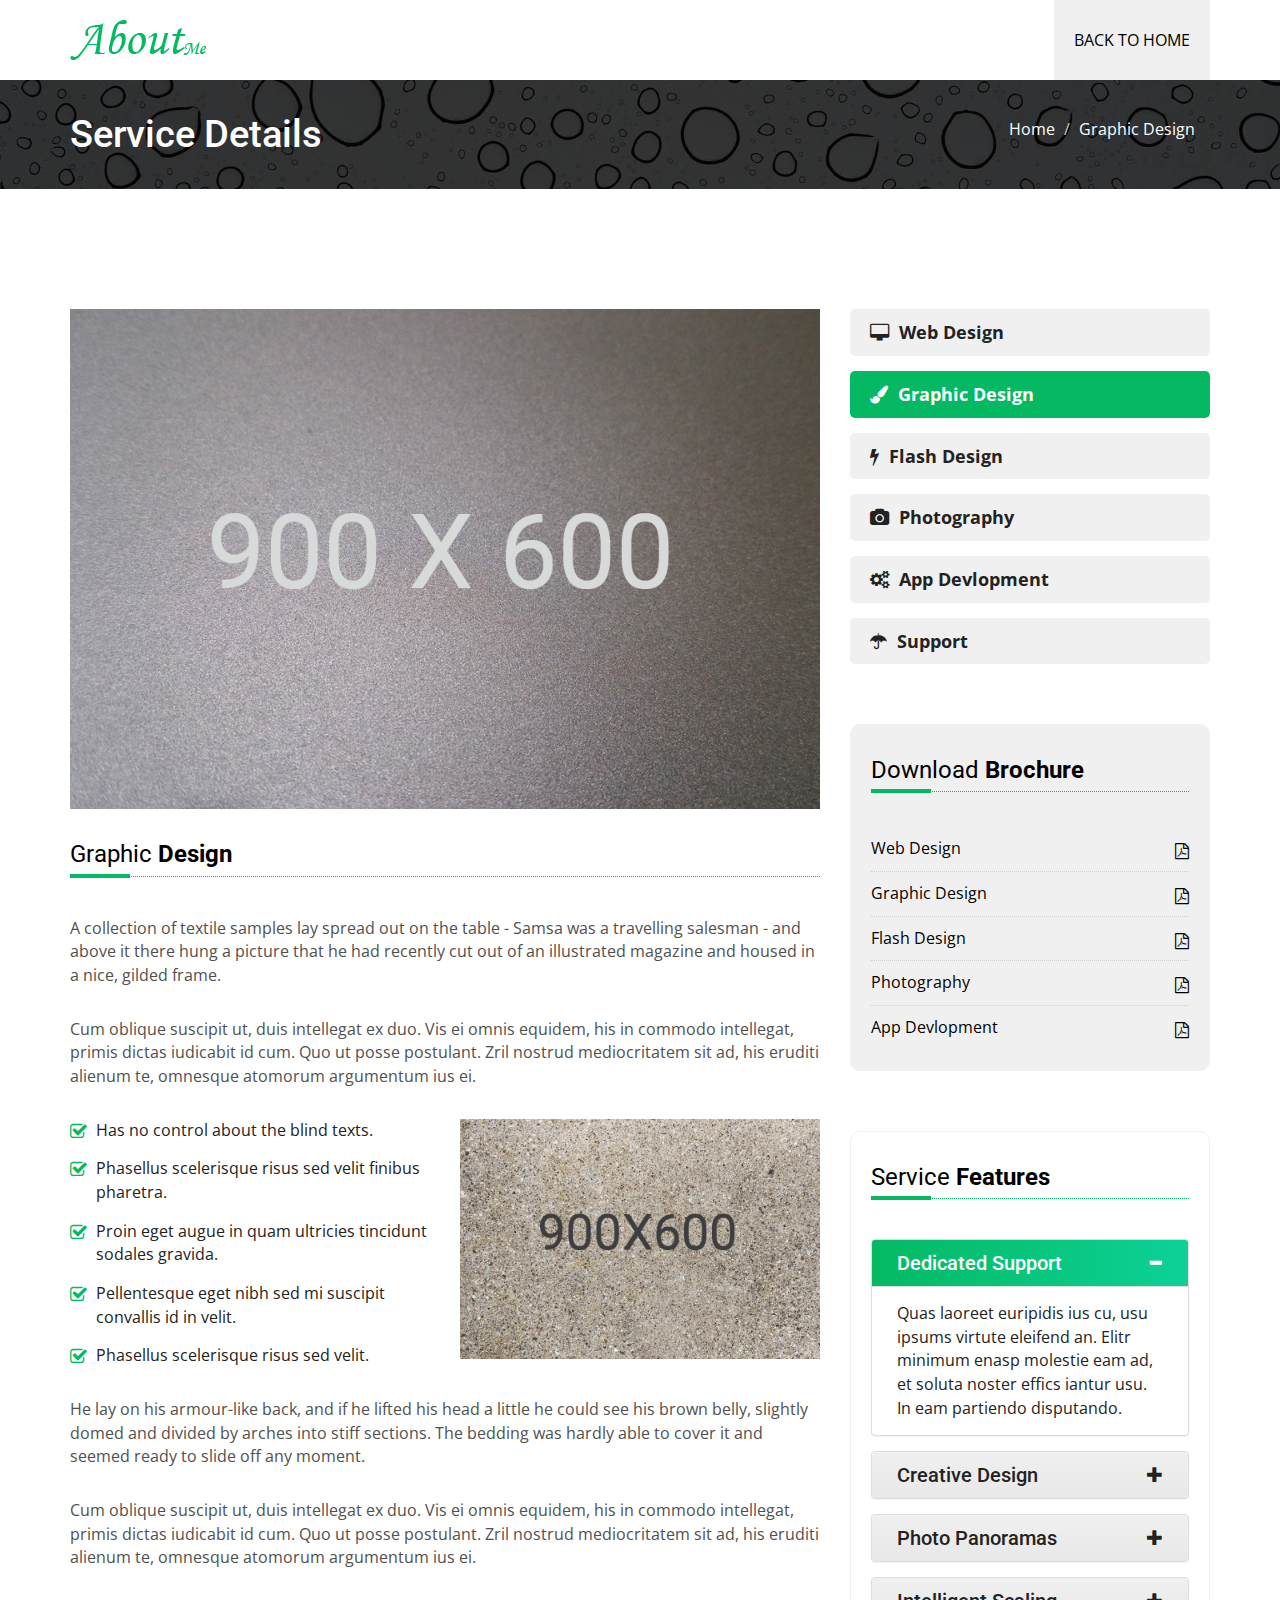
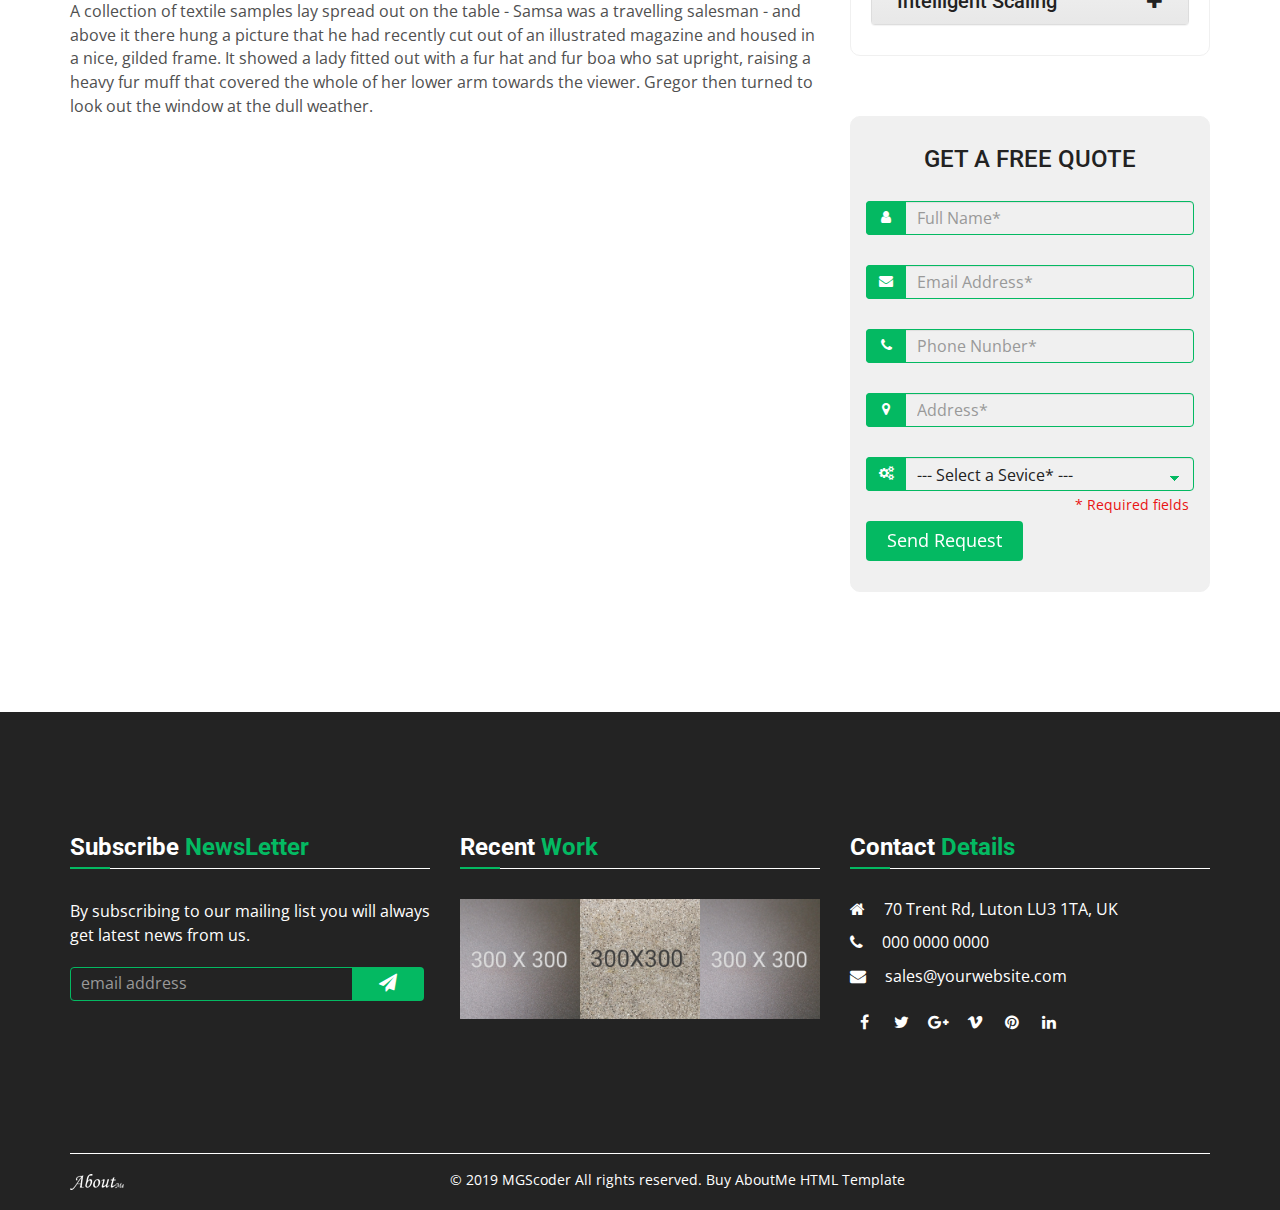
==== cybersecurity.html @ c164e1eb "trail one" ====
<!DOCTYPE html>
<html lang="en">
<head>
	<meta charset="utf-8">
	<meta content="IE=edge" http-equiv="X-UA-Compatible">
	<meta name="viewport" content="width=device-width, minimum-scale=1, maximum-scale=1"/>
	
	<title>AboutMe - Personal Portfolio Resume Template</title>
	<!-- set your website meta description and keywords -->
	<meta name="description" content="Add your business website description here">
	<meta name="keywords" content="Add your business website keywords here">
	<!-- set your website favicon -->
	<link href="favicon.ico" rel="icon">
	
	<!-- Bootstrap Stylesheets -->
	<link rel="stylesheet" href="css/bootstrap.min.css">	
	<!-- Font Awesome Stylesheets -->
	<link rel="stylesheet" href="css/font-awesome.min.css">
	<!-- Owl Carousel Stylesheets -->
	<link rel="stylesheet" href="css/owl.carousel.min.css">
	<link rel="stylesheet" href="css/owl.theme.default.min.css">
	<!-- Lightbox Stylesheets -->
	<link rel="stylesheet" href="css/lightbox.min.css">
	<!-- Parallax Stylesheets -->
	<link rel="stylesheet" href="css/parallax.css" type="text/css">
	<!-- Template Main Stylesheets -->
	<link rel="stylesheet" href="css/style.css" type="text/css">
	<!-- Responsive Stylesheets -->
	<link rel="stylesheet" href="css/responsive.css" type="text/css">
	
</head>

<body>
	<!-- start Header -->
	<header id="header" class="header">
        <div class="header-nav bg-color">
            <div class="container">
                <div class="row">
					<div class="col-sm-12">
						<nav class="main-menu">
							<div class="navbar-header">
								<button type="button" class="navbar-toggle collapsed" data-toggle="collapse" data-target="#navbar" aria-expanded="false" aria-controls="navbar">
									<span class="sr-only">Toggle navigation</span>
									<span class="icon-bar top-bar"></span>
									<span class="icon-bar middle-bar"></span>
									<span class="icon-bar bottom-bar"></span>
								</button>
								<a class="navbar-brand" href="index.html"><img class="logo" src="images/logo-color.png" alt="AboutMe"></a>
							</div><!--End navbar-header -->
							<div id="navbar" class="navbar-collapse collapse">
								<ul class="nav navbar-nav navbar-right">
									<li><a class="menubgactive" href="index.html">Back To Home</a></li>
								</ul>
							</div><!--End navbar -->
						</nav>
					</div><!--End col -->
                </div><!--End row -->
            </div><!--End container -->
        </div><!--End header-nav -->
    </header>
	<!-- end Header -->
	
	<!-- start banner -->
	<section id="single-page-banner" class="page-title page-title-image service-hbg">
		<div class="container">
			<div class="row">
				<div class="col-sm-6">
					<h2>Service Details</h2>
				</div><!-- end col -->
				<div class="col-sm-6">
					<ul class="breadcrumb">
						<li><a href="index.html">Home</a></li>
						<li class="active">Graphic Design</li>
					</ul>
				</div><!-- end col -->
			</div><!-- end row -->
		</div><!-- end container -->
	</section>
	<!-- end slider -->
	
	<!-- start service-single-content -->
	<div id="service-single-content" class="service-single-content SectionMargin">
		<div class="container">
			<div class="row">
				<div class="col-sm-8">
					<div class="post-image">
						<img src="images/service/service-img1.jpg" alt="Graphic Design">
					</div><!-- end post-image -->
					<div class="title-box">
						<h3 class="widget-title">Graphic <strong>Design</strong></h3>
					</div><!-- end title-box -->
					<div class="service-content">
						<p>A collection of textile samples lay spread out on the table - Samsa was a travelling salesman - and above it there hung a picture that he had recently cut out of an illustrated magazine and housed in a nice, gilded frame.</p>
						<p>Cum oblique suscipit ut, duis intellegat ex duo. Vis ei omnis equidem, his in commodo intellegat, primis dictas iudicabit id cum. Quo ut posse postulant. Zril nostrud mediocritatem sit ad, his eruditi alienum te, omnesque atomorum argumentum ius ei.</p>
						<div class="row clearfix">
							<div class="service-list col-sm-6 col-xs-12">
								<ul class="list-unstyled">
									<li>Has no control about the blind texts.</li>
									<li>Phasellus scelerisque risus sed velit finibus pharetra.</li>
									<li>Proin eget augue in quam ultricies tincidunt sodales gravida.</li>
									<li>Pellentesque eget nibh sed mi suscipit convallis id in velit.</li>
									<li>Phasellus scelerisque risus sed velit.</li>
								</ul><!-- end list -->
							</div><!-- end col and service-list -->
							<div class="col-sm-6 col-xs-12">
								<img src="images/service/service-img2.jpg" alt="">
							</div><!-- end col -->
						</div><!-- end row -->
						<p>He lay on his armour-like back, and if he lifted his head a little he could see his brown belly, slightly domed and divided by arches into stiff sections. The bedding was hardly able to cover it and seemed ready to slide off any moment.</p>
						<p>Cum oblique suscipit ut, duis intellegat ex duo. Vis ei omnis equidem, his in commodo intellegat, primis dictas iudicabit id cum. Quo ut posse postulant. Zril nostrud mediocritatem sit ad, his eruditi alienum te, omnesque atomorum argumentum ius ei.</p>
						<p>A collection of textile samples lay spread out on the table - Samsa was a travelling salesman - and above it there hung a picture that he had recently cut out of an illustrated magazine and housed in a nice, gilded frame. It showed a lady fitted out with a fur hat and fur boa who sat upright, raising a heavy fur muff that covered the whole of her lower arm towards the viewer. Gregor then turned to look out the window at the dull weather.</p>
					</div><!-- end service-content -->
				</div><!-- end col-sm-8 -->
				<aside class="col-sm-4">
					<div class="service-list-menu">
						<ul class="service-menu list-unstyled">
							<li><a href="#"><i class="fa fa-desktop"></i>Web Design</a></li>
							<li><a class="active" href="#"><i class="fa fa-paint-brush"></i>Graphic Design</a></li>
							<li><a href="#"><i class="fa fa-flash"></i>Flash Design</a></li>
							<li><a href="#"><i class="fa fa-camera"></i>Photography</a></li>
							<li><a href="#"><i class="fa fa-cogs"></i>App Devlopment</a></li>
							<li><a href="#"><i class="fa fa-umbrella"></i>Support</a></li>
						</ul><!-- end service-menu -->
					</div><!-- end service-list-menu -->
					<div class="service-brochure">
						<div class="title-box">
							<h3 class="widget-title">Download <strong>Brochure</strong></h3>
						</div><!-- end title-box -->
						<ul class="brochure-menu list-unstyled">
							<li><a href="#">Web Design<i class="fa fa-file-pdf-o"></i></a></li>
							<li><a href="#">Graphic Design<i class="fa fa-file-pdf-o"></i></a></li>
							<li><a href="#">Flash Design<i class="fa fa-file-pdf-o"></i></a></li>
							<li><a href="#">Photography<i class="fa fa-file-pdf-o"></i></a></li>
							<li><a href="#">App Devlopment<i class="fa fa-file-pdf-o"></i></a></li>
						</ul><!-- end brochure-menu -->
					</div><!-- end brochure-menu -->
					<div class="service-features">
						<div class="title-box">
							<h3 class="widget-title">Service <strong>Features</strong></h3>
						</div><!-- end title-box -->
						<div class="panel-group" id="accordion">
							<div class="panel panel-default item">
								<div class="panel-heading highlight" data-toggle="collapse" data-parent="#accordion" data-target="#collapseOne">
									<h4 class="panel-title">
										<a class="accordion-toggle">
											Dedicated Support
										</a><i class="indicator glyphicon glyphicon-minus  pull-right"></i>
									</h4><!-- end panel-title -->
								</div><!-- end panel-heading -->
								<div id="collapseOne" class="panel-collapse collapse in">
									<div class="panel-body">
										Quas laoreet euripidis ius cu, usu ipsums virtute eleifend an. Elitr minimum enasp molestie eam ad, et soluta noster effics iantur usu. In eam partiendo disputando.
									</div>
								</div><!-- end panel-collapse -->
							</div><!-- end panel -->
							<div class="panel panel-default item">
								<div class="panel-heading" data-toggle="collapse" data-parent="#accordion" data-target="#collapseTwo">
									<h4 class="panel-title">
										<a class="accordion-toggle">
											Creative Design
										</a><i class="indicator glyphicon glyphicon-plus  pull-right"></i>
									</h4><!-- end panel-title -->
								</div><!-- end panel-heading -->
								<div id="collapseTwo" class="panel-collapse collapse">
									<div class="panel-body">
										Quas laoreet euripidis ius cu, usu ipsums virtute eleifend an. Elitr minimum enasp molestie eam ad, et soluta noster effics iantur usu. In eam partiendo disputando.
									</div>
								</div><!-- end panel-collapse -->
							</div><!-- end panel -->
							<div class="panel panel-default item">
								<div class="panel-heading" data-toggle="collapse" data-parent="#accordion" data-target="#collapseThree">
									<h4 class="panel-title">
										<a class="accordion-toggle">
											Photo Panoramas
										</a><i class="indicator glyphicon glyphicon-plus pull-right"></i>
									</h4><!-- end panel-title -->
								</div><!-- end panel-heading -->
								<div id="collapseThree" class="panel-collapse collapse">
									<div class="panel-body">
										Quas laoreet euripidis ius cu, usu ipsums virtute eleifend an. Elitr minimum enasp molestie eam ad, et soluta noster effics iantur usu. In eam partiendo disputando.
									</div>
								</div><!-- end panel-collapse -->
							</div><!-- end panel -->
							<div class="panel panel-default item">
								<div class="panel-heading" data-toggle="collapse" data-parent="#accordion" data-target="#collapseFour">
									<h4 class="panel-title">
										<a class="accordion-toggle">
											Intelligent Scaling 
										</a><i class="indicator glyphicon glyphicon-plus  pull-right"></i>
									</h4><!-- end panel-title -->
								</div><!-- end panel-heading -->
								<div id="collapseFour" class="panel-collapse collapse">
									<div class="panel-body">
										Quas laoreet euripidis ius cu, usu ipsums virtute eleifend an. Elitr minimum enasp molestie eam ad, et soluta noster effics iantur usu. In eam partiendo disputando.
									</div>
								</div><!-- end panel-collapse -->
							</div><!-- end panel -->
						</div><!-- end panel-group -->
					</div><!-- end service-features -->
					<!-- strat quoteForm -->
					<div id="serviceQuoteForm" class="quoteForm-holder2">
						<form id="quoteForm" name="free-quote" data-toggle="validator" class="quoteForm">
							<h3 class="form-title">Get a free quote</h3>
							<div id="msgQuoteSubmit" class="hidden"></div>
							<div class="form-group">
								<div class="help-block with-errors"></div>
								<input name="fname" id="quoteName" placeholder="Full Name*" class="form-control" required data-error="Please enter Name" type="text"> 
								<div class="input-group-icon"><i class="fa fa-user"></i></div>
							</div><!-- end form-group -->
							<div class="form-group">
								<div class="help-block with-errors"></div>
								<input name="email" id="quoteEmail" placeholder="Email Address*" pattern="[a-z0-9._%+-]+@[a-z0-9.-]+\.[a-z]{2,3}$" class="form-control" required data-error="Please enter valid Email" type="email"> 
								<div class="input-group-icon"><i class="fa fa-envelope"></i></div>
							</div><!-- end form-group -->
							<div class="form-group">
								<div class="help-block with-errors"></div>
								<input name="phone" id="quotePhone" placeholder="Phone Nunber*" class="form-control" required data-error="Please enter valid Phone" type="text">
								<div class="input-group-icon"><i class="fa fa-phone"></i></div> 
							</div><!-- end form-group -->
							<div class="form-group">
								<div class="help-block with-errors"></div>
								<input name="address" id="address" placeholder="Address*" class="form-control" required data-error="Please enter Address" type="text">
								<div class="input-group-icon"><i class="fa fa-map-marker"></i></div> 
							</div><!-- end form-group -->
							<div class="form-group">
								<div class="help-block with-errors"></div>
								<select name="service" id="quoteService" class="form-control" required data-error="Please Select Service">
									<option value="">--- Select a Sevice* ---</option>
									<option value="Web Design">Web Design</option>
									<option value="Graphic Design">Graphic Design</option>
									<option value="Flash Design">Flash Design</option>
									<option value="Photography">Photography</option>
									<option value="App Devlopment">App Devlopment</option>
									<option value="Support">Support</option>
								</select>
								<div class="input-group-icon"><i class="fa fa-cogs"></i></div> 
							</div><!-- end form-group -->
							<div class="form-group bottomMargin0">
								<button type="submit" id="quoteSubmit" class="btn btn-shutter-out-horizontal disabled" style="pointer-events: all; cursor: pointer;">Send Request</button>									
							</div>
							<span class="sub-text">* Required fields</span>
						</form><!-- end form -->
					</div>
					<!-- end quoteForm -->
					
				</aside><!-- end col-sm-4 -->
			</div><!-- end container -->
		</div><!-- end container -->
	</div>
	<!-- end service-single-content -->
	
	<!-- start footer -->
	<footer id="footer" class="footer">
		<div class="container">
			<div class="row">	
				<div class="footer-top clearfix">
					<div class="col-sm-4">
						<div class="columnbottom-margin subscribe-form-wrap">
							<h4 class="widget-title">Subscribe <span>NewsLetter</span></h4>
							<p>By subscribing to our mailing list you will always get latest news from us.</p>
							<!-- start mailchimp form -->
							<div class="mc-form-holder">
								<form id="mc-form">
									<input id="mc-email" class="form-control" placeholder="email address" name="EMAIL" type="email">
									<button class="btn" type="submit"><i class="fa fa-paper-plane"></i></button>
									<label for="mc-email"></label>
								</form>
							</div>
							<!-- end mailchimp form -->
						</div><!-- end subscribe-form-wrap -->
					</div><!-- end col -->
					<div class="col-sm-4">
						<div class="columnbottom-margin recent-work-wrap">
							<h4 class="widget-title">Recent <span>Work</span></h4>
							<div class="latest-pfolio">
								<div class="col-xs-4 no-space">
									<div class="portfolio-wrapper">
										<img src="images/portfolio/thumb/2.jpg" alt="Portfolio Title">
										<div class="portfolio-overlay">
											<div class="portfolio-overlay-inner">
												<div class="portfolio-overlay-content">
													<div class="portfolio-link">
														<a title="Details" href="single-portfolio.html"><i class="fa fa-link"></i></a>
														<a data-lightbox="recentwork" data-title="Image Preview" href="images/portfolio/2.jpg"><i class="fa fa-search-plus"></i></a>
													</div><!--End portfolio-link -->
												</div><!--End portfolio-overlay-content -->
											</div><!--End portfolio-overlay-inner -->
										</div><!--End portfolio-overlay -->
									</div><!--End portfolio-wrapper -->
								</div><!--End ./col- -->
								<div class="col-xs-4 no-space">
									<div class="portfolio-wrapper">
										<img src="images/portfolio/thumb/3.jpg" alt="Portfolio Title">
										<div class="portfolio-overlay">
											<div class="portfolio-overlay-inner">
												<div class="portfolio-overlay-content">
													<div class="portfolio-link">
														<a title="Details" href="single-portfolio.html"><i class="fa fa-link"></i></a>
														<a data-lightbox="recentwork" data-title="Image Preview" href="images/portfolio/3.jpg"><i class="fa fa-search-plus"></i></a>
													</div><!--End portfolio-link -->
												</div><!--End portfolio-overlay-content -->
											</div><!--End portfolio-overlay-inner -->
										</div><!--End portfolio-overlay -->
									</div><!--End portfolio-wrapper -->
								</div><!--End ./col- -->
								<div class="col-xs-4 no-space">
									<div class="portfolio-wrapper">
										<img src="images/portfolio/thumb/4.jpg" alt="Portfolio Title">
										<div class="portfolio-overlay">
											<div class="portfolio-overlay-inner">
												<div class="portfolio-overlay-content">
													<div class="portfolio-link">
														<a title="Details" href="single-portfolio.html"><i class="fa fa-link"></i></a>
														<a data-lightbox="recentwork" data-title="Image Preview" href="images/portfolio/4.jpg"><i class="fa fa-search-plus"></i></a>
													</div><!--End portfolio-link -->
												</div><!--End portfolio-overlay-content -->
											</div><!--End portfolio-overlay-inner -->
										</div><!--End portfolio-overlay -->
									</div><!--End portfolio-wrapper -->
								</div><!--End ./col- -->
							</div><!--End latest-portfolio -->   
							<div class="clearfix"></div>
						</div><!-- end recent-work-wrap -->
					</div><!-- end col -->
					<div class="col-sm-4">
						<div class="columnbottom-margin contact-info-wrap">
							<h4 class="widget-title">Contact <span>Details</span></h4>
							<ul class="contact-info list-unstyled">
								<li><i class="fa fa-home"></i> 70 Trent Rd, Luton LU3 1TA, UK</li>
								<li><i class="fa fa-phone"></i> <a href="tel:000-0000-0000">000 0000 0000</a></li>
								<li><i class="fa fa-envelope"></i> <a href="mailto:sales@yourwebsite.com">sales@yourwebsite.com</a></li>
							</ul><!-- end contact-info  -->
							
							<ul class="list-inline list-social clearfix">
								<li>
									<a href="#" class="social-icon social-icon-small social-icon-facebook">
										<i class="fa fa-facebook"></i>
										<i class="fa fa-facebook"></i>
									</a>
								</li>
								<li>
									<a href="#" class="social-icon social-icon-small social-icon-twitter">
										<i class="fa fa-twitter"></i>
										<i class="fa fa-twitter"></i>
									</a>
								</li>
								<li>
									<a href="#" class="social-icon social-icon-small social-icon-gplus">
										<i class="fa fa-google-plus"></i>
										<i class="fa fa-google-plus"></i>
									</a>
								</li>
								<li>
									<a href="#" class="social-icon social-icon-small social-icon-vimeo">
										<i class="fa fa-vimeo"></i>
										<i class="fa fa-vimeo"></i>
									</a>
								</li>
								<li>
									<a href="#" class="social-icon social-icon-small social-icon-pinterest">
										<i class="fa fa-pinterest"></i>
										<i class="fa fa-pinterest"></i>
									</a>
								</li>
								<li>
									<a href="#" class="social-icon social-icon-small social-icon-linkedin">
										<i class="fa fa-linkedin"></i>
										<i class="fa fa-linkedin"></i>
									</a>
								</li>
							</ul><!-- end list-social -->
						</div><!-- end contact-info-wrap -->
					</div><!-- end col -->
				</div><!-- end footer-top  --> 
			</div><!-- end row --> 
			<hr>
			<div class="row">					
				<div class="col-sm-12">
					<a href="#" class="footer-logo-link"><img class="footer-logo" src="images/footer-logo.png" alt="Steve"></a>
					<p class="text-center copyright">&copy; 2019 <a href="https://1.envato.market/kPy00" class="footer-site-link">MGScoder</a> All rights reserved. <a href="https://1.envato.market/7B3dY" class="footer-site-link">Buy AboutMe HTML Template</a></p>
				</div><!-- end col --> 
			</div><!-- end row --> 
		</div><!-- end container --> 
	</footer>
	<!-- end footer -->
	
	<a href="#" class="scrollup"><i class="fa fa-arrow-circle-up"></i></a>
	
	<!-- jQuery Library -->
	<script src="js/jquery-3.4.1.min.js"></script>
	<!-- Bootstrap Js -->
	<script src="js/bootstrap.min.js"></script>
	<!-- Isotope Filtring Js -->
	<script src="js/isotope.pkgd.min.js"></script>
	<!-- Lightbox Js -->
	<script src="js/lightbox.min.js"></script>
	<!-- owl.carousel Js -->
	<script src="js/owl.carousel.min.js"></script>
	<!-- Form validator Js -->
	<script src="js/validator.min.js"></script>
	<!-- ajaxchimp Js -->
	<script src="js/jquery.ajaxchimp.min.js"></script>
	<!-- counterup Js -->
	<script src="js/waypoint.js"></script>	
	<script src="js/jquery.counterup.min.js"></script>
	<!-- Template main Js -->
	<script src="js/main.js"></script>
	
</body>
</html>
---- css/parallax.css ----
/*
|----------------------------------------------------------------------------
	AboutMe - Personal Portfolio Resume Template Main CSS
	Author: MGScoder
	Author URL: https://themeforest.net/user/mgscoder
|----------------------------------------------------------------------------
*/

/*
|----------------------------------------------------------------------------
	parallax
|----------------------------------------------------------------------------
*/
.parallax::before {
    background-color: rgba(0, 0, 0, 0.8);
    content: "";
    height: 100%;
    left: 0;
    position: absolute;
    top: 0;
    width: 100%;
}
.parallax {
	background-attachment: fixed;
	background-color: rgba(0, 0, 0, 0.8);
    background-position: 50% 0;
    background-repeat: no-repeat;
    background-size: cover;
	position: relative;
	color: #fff;
}
/*
|----------------------------------------------------------------------------
	SERVICE
|----------------------------------------------------------------------------
*/
#service.parallax {
    background-image: url("../images/background/bg-1.jpg");
}

/*
|----------------------------------------------------------------------------
	PORTFOLIO
|----------------------------------------------------------------------------
*/
#portfolio.parallax {
    background-image: url("../images/background/bg-2.jpg");
}

/*
|----------------------------------------------------------------------------
	QUOTE
|----------------------------------------------------------------------------
*/
#quotes-section {
    background-image: url("../images/background/bg-3.jpg");
}
#quotes-section::before {
    background-color: rgba(0, 0, 0, 0.8);
}

/*
|----------------------------------------------------------------------------
	BLOG
|----------------------------------------------------------------------------
*/
#blog.parallax {
    background-image: url("../images/background/bg-3.jpg");
}

/*
|----------------------------------------------------------------------------
	TESTIMONIAL
|----------------------------------------------------------------------------
*/
#testimonials.parallax {
    background-image: url("../images/background/bg-6.jpg");
}

/*
|----------------------------------------------------------------------------
	SUCCESS STORY
|----------------------------------------------------------------------------
*/
#success-story.parallax {
    background-image: url("../images/background/bg-5.jpg");
}
---- css/style.css ----
/*
|----------------------------------------------------------------------------
	AboutMe - Personal Portfolio Resume Template Main CSS
	Author: MGScoder
	Author URL: https://themeforest.net/user/mgscoder
	Version: 2.2
	Primary color: #04b962
|----------------------------------------------------------------------------
*/

/*
|------------------------------------------------------------------
	[Table of contents]:

	1. FONTS
	2. BODY
	3. COMMON CSS
	4. HEADER / .header-nav
		4.1. HOME TOP BANNER / .home-top-banner
		4.2. CAROUSEL TOP BANNER SLIDER / #home .owl-carousel
	5. TITLE / .title-wrap
	6. SINGLE PAGE BANNER / #single-page-banner
	7. ABOUT / #about
		7.1. BOX STYLE / .about-box-style
		7.2. TIMELINE STYLE / .timeline
		7.3. SKILLS PROGRESSBAR / .progressbar
	8. SERVICE / .service-wrap
	9. SOCIAL / .social-icon
	10. PRICING / .pricing-table
	11. PORTFOLIO
		11.1 LIGHTBOX
	12. CLIENTS
	13. TEAM / .team-wrap
	14. QUOTES
	15. BLOG / #blog
		15.1. BLOG STYLE 1 / .blog-style1
	16. TESTIMONIAL
		16.1. CAROUSEL CONTROL FOR TESTIMONIAL
		16.2. TESTIMONIAL RATINGS
	17. CONTACT
		17.1. CONTACT FORM / #contactForm
		17.2. SELECT BOX / select.form-control
	18. SUCCESS STORY
	19. SINGLE SERVICE / #service-single-content
		19.1. SERVICE LIST / .service-list
		19.2. SERVICE MENU / .service-menu
		19.3. SERVICE BROCHURE / .service-brochure
		19.4. SERVICE FEATURE / .service-features
		19.5. SERVICE QUOTEFORM / #serviceQuoteForm
	20. SINGLE PORTFOLIO / #pfolio-single-content
	21. SINGLE BLOG / #single-post-content
		21.1. RELATED POST / #related-blog
		21.2. POST COMMENTS LIST / .commentlist
		21.3. COMMENTS FORM / #commentform
	22. SIDEBAR
	23. Button / .btn-shutter-out-horizontal
	24. SUBSCRIBE / #mc-form
	25. FOOTER / .footer
	26. OTHER
	
|-------------------------------------------------------------------
*/

/*
|----------------------------------------------------------------------------
	1. FONTS: Google Font
|----------------------------------------------------------------------------
*/
@import url('https://fonts.googleapis.com/css?family=Roboto:300,300i,400,400i,500,500i,700,700i|Open+Sans:400,400i,600,600i,700,700i');

/*
|----------------------------------------------------------------------------
	2. BODY
|----------------------------------------------------------------------------
*/
body {
    color: #222;
	font-family: 'Open Sans', sans-serif;
	margin: 0 auto;
	font-size: 16px;
	line-height: 1.48;
    height: 100%;
}

/*
|----------------------------------------------------------------------------
	3. COMMON CSS
|----------------------------------------------------------------------------
*/
h1, h2, h3, h4, h5, h6 {
    line-height: 1.3;
	font-family: 'Roboto', sans-serif;
}
img, iframe, object, embed {
    max-width: 100%;
}
a {
	color: #000;
}
a:hover {
    color: #04b962;
    text-decoration: none;
}
a:focus {
    outline: medium none;
    text-decoration: none;
}
.intro-text {
    margin: 0 auto 60px;
	max-width: 660px;
}
.SecTopMargin {
    margin-top: 60px;
}
.SectionMargin {
    margin: 60px 0;
}
.color-border {
    border-color: #04b962;
}

/*
|----------------------------------------------------------------------------
	4. HEADER / .header-nav
|----------------------------------------------------------------------------
*/
.header-nav {
	background-color: rgba(0, 0, 0, 0.3);
	border-bottom: 1px solid rgba(255, 255, 255, 0.3);
    left: 0;
	height: 80px;
    position: fixed;
    top: 0;
    -webkit-transition: all 0.4s ease-in-out;
	-moz-transition: all 0.4s ease-in-out;
	-o-transition: all 0.4s ease-in-out;
	transition: all 0.4s ease-in-out;
    width: 100%;
    z-index: 999;
}
.header-nav.bg-color {
	background-color: #fff;
}
.header-nav.menu-bg {
	height: 56px;
}

/* menu */
.navbar-brand {
    color: #fff;
    font-size: 36px;
    font-weight: bold;
    line-height: 80px;
    padding: 0;
    text-transform: capitalize;
}
.header-nav.menu-bg  .navbar-brand {
	line-height: 56px;
}
.navbar-brand:hover {
    color: #fff;
}
.navbar-brand > img {
    height: 80px;	
    -webkit-transition: height 0.4s ease-in-out;
	-moz-transition: height 0.4s ease-in-out;
	-o-transition: height 0.4s ease-in-out;
	transition: height 0.4s ease-in-out;
}
.menu-bg .navbar-brand > img {
    height: 56px;
}
.bg-color .main-menu .navbar-nav li a {
    color: #000;
}	
.main-menu .navbar-nav li a {
    color: #fff;
    font-size: 16px;
	padding: 30px 20px;
    text-transform: uppercase;
    -webkit-transition: all 0.4s ease-in-out;
	-moz-transition: all 0.4s ease-in-out;
	-o-transition: all 0.4s ease-in-out;
	transition: all 0.4s ease-in-out;
}
.menu-bg .main-menu .navbar-nav li a {
	padding: 18px 15px;
    color: #222;
}
.menu-bg .main-menu .navbar-nav li a:hover {
    color: #fafafa;
}
.main-menu .navbar-nav li a:focus {
    background-color: transparent;
}
.main-menu .navbar-nav li a:hover, .main-menu .navbar-nav li a.active {
	color: #fff;
    background-color: #04b962;
}
.menu-bg {
    background-color: #fff;
    box-shadow: 0 2px 10px -1px rgba(87, 97, 100, 0.35);
}
a img.logo-color  {
    opacity: 0;
	height: 0;
}
.menu-bg a img.logo-white  {
    opacity: 0;
	height: 0;
}
.menu-bg a img.logo-color  {
    opacity: 1;
}

.main-menu .navbar-nav li a.menubgactive {
    background-color: #f0f0f0;
}
.main-menu .navbar-nav li a.menubgactive:hover {
    background-color: #04b962;
}

/* navbar-toggle responsive menu */
.navbar-toggle {
	border: none;
	background: transparent;
}
.navbar-toggle.collapsed .icon-bar {
    background-color: #04b962;
}
.navbar-toggle .icon-bar {
    background-color: #e91313;
}
.navbar-toggle:hover {
	background: transparent;
}
.navbar-toggle .icon-bar {
	width: 32px;
	height: 4px;
    -webkit-transition:all 0.2s ease 0s;
    -moz-transition:all 0.2s ease 0s;
    -ms-transition:all 0.2s ease 0s;
    -o-transition:all 0.2s ease 0s;
    transition:all 0.2s ease 0s;
}
.navbar-toggle .top-bar {
    -moz-transform:rotate(45deg);
    -webkit-transform:rotate(45deg);
    -o-transform:rotate(45deg);
    -ms-transform:rotate(45deg);
    transform:rotate(45deg);
	transform-origin: 10% 10%;
}
.navbar-toggle .middle-bar {
	opacity: 0;
}
.navbar-toggle .bottom-bar {
    -moz-transform:rotate(-45deg);
    -webkit-transform:rotate(-45deg);
    -o-transform:rotate(-45deg);
    -ms-transform:rotate(-45deg);
    transform:rotate(-45deg);
	transform-origin: 10% 90%;
}
.navbar-toggle.collapsed .top-bar {
    -moz-transform:rotate(0);
    -webkit-transform:rotate(0);
    -o-transform:rotate(0);
    -ms-transform:rotate(0);
    transform:rotate(0);
}
.navbar-toggle.collapsed .middle-bar {
	opacity: 1;
}
.navbar-toggle.collapsed .bottom-bar {
    -moz-transform:rotate(0);
    -webkit-transform:rotate(0);
    -o-transform:rotate(0);
    -ms-transform:rotate(0);
    transform:rotate(0);
}

/*
|----------------------------------------------------------------------------
	4.1. HOME TOP BANNER / .home-top-banner
|----------------------------------------------------------------------------
*/
.home-top-banner {
	background-attachment: fixed;
    background-color: #555;
	background-position: center;
	background-repeat: no-repeat;
	background-size: cover;
    height: 100vh;
    position: relative;
    z-index: 1;
}
.home-top-banner::after {
    background-color: rgba(0, 0, 0, 0.7);
    content: "";
    height: 100%;
    left: 0;
    position: absolute;
    top: 0;
    width: 100%;
    z-index: -1;
}
.background-transparent {
	background-color: transparent;
}
#particles-js {
    height: 100%;
    left: 0;
    position: absolute;
    top: 0;
    width: 100%;
}
.home-top-banner.banner-1 {
	background-image: url("../images/profile/bgmine1.png");
	background-position: center;
	background-size: cover;
}
.home-top-banner.banner-2 {
	background-image: url("../images/profile/banner-image-2.jpg");
	background-position: center;
	background-size: cover;
}

.display-table {
    display: table;
    height: 100%;
    width: 100%;
}
.display-table-cell {
    display: table-cell;
    vertical-align: middle;
}
.banner-content {
    margin-top: 80px;
	max-width: 50%;
}
.banner-content h1 {
    color: #fff;
    font-size: 60px;
	line-height: 1;
	margin: 0 0 25px;
    text-transform: capitalize;
}
.banner-content h3 {
    color: #fff;
    font-size: 24px;
    font-weight: 700;
    margin: 0 0 10px;
    text-transform: capitalize;
}
.banner-content li a {
    color: #fff;
    border: none;
}

.banner-content.banner-content-fullwidth {
    max-width: 100%;
    text-align: center;
}

/* Type */
.banner-content h1.type-animate a.typewrite{
	color: #fff;
	font-size: 48px;
}

/*
|----------------------------------------------------------------------------
	4.2. CAROUSEL TOP BANNER SLIDER / #home .owl-carousel
|----------------------------------------------------------------------------
*/
#home.home-slider {
	height: 100vh;
    width: 100%;
}
#home.home-slider.image-bg {
    background-image: url("../images/profile/banner-image-2.jpg");
	background-repeat: no-repeat;
	background-size: cover;
	background-position: center center;
}
#home .owl-carousel {
	position: relative;
	height: 100%;
}
#home .owl-carousel .owl-slide::before {
    background-color: rgba(0, 0, 0, 0.3);
    content: "";
    height: 100%;
    left: 0;
    position: absolute;
    top: 0;
    width: 100%;
}
#home .owl-carousel div:not(.owl-nav) {
	height: 100%;
}
#home .owl-carousel .owl-nav {
	height: 0;
	position: absolute;
	top: 46%;
	left: 0;
	right: 0;
}
#home .owl-carousel .owl-buttons div {
	position: absolute;
	top: 0;
	bottom: 0;
	display: inline-block;
	margin: 0;
	width: 50px;
	height: 30px;
	line-height: 25px;
	text-align: center;
	font-size: .9em;
	border-radius: 3px;
	color: #FFF;
	background: #000;
	opacity: .6;
	text-transform: capitalize;
}
#home .owl-nav > button {
    background: transparent none repeat scroll 0 0;
    font-size: 50px;
	color: #fff;
}
#home .owl-carousel .owl-slide {
	background-color: rgba(0, 0, 0, 0);
	background-repeat: no-repeat;
	background-size: cover;
	background-position: center center;
    height: 100%;
}

#home .owl-carousel .owl-slide.slide::before {
    background-color: rgba(0, 0, 0, 0.7);
}
#home .owl-carousel .owl-slide.slide-1 {
    background-image: url("../images/profile/banner-image-1.jpg");
}
#home .owl-carousel .owl-slide.slide-2 {
    background-image: url("../images/profile/banner-image-2.jpg");
}
#home .owl-carousel .owl-slide.slide-3 {
    background-image: url("../images/profile/banner-image-1.jpg");
}
#home .owl-carousel .slider-content {
	bottom: 0;
    display: table;
    left: 0;
    position: absolute;
    right: 0;
    text-align: center;
    top: 0;
    width: 100%;
}
#home .owl-carousel .slider-caption {
    display: table-cell;
    vertical-align: middle;
}
#home .owl-carousel .slider-content .slider-caption .caption-container {
	height: auto;
    margin: 80px auto 0;
    max-width: 760px;
    width: 80%;
}
#home .owl-carousel .slider-content h2.banner-title-text {
    color: #fff;
    font-size: 42px;
	line-height: 1.3;
    font-weight: 700;
	margin: 20px 0;
    text-transform: uppercase;
}
#home .owl-carousel .slider-content h2.banner-title-text span {
    color: #04b962;
}
#home .owl-carousel .slider-content .sub-title {
	font-family: 'Raleway', sans-serif;
	font-size: 24px;
	line-height: 1.3;
	margin-bottom: 30px;
}
#home .owl-carousel .slider-content .sub-title.white-text {
    color: #fff;
}
#home .owl-carousel div.slider-caption {
    height: auto;
    margin-top: 10%;
}
#home .btn-shutter-out-horizontal:before {
    background-color: #04b962;
}
#home .btn-shutter-out-horizontal:hover {
    color: #fff;
    border-color: #04b962;
}
#home  .owl-next {
    float: right;
	padding: 4px 11px;
}
#home  .owl-prev {
    float: left;
	padding: 4px 8px;
}
#home  .owl-nav {
	max-width: 1170px;
	margin: 0 auto;
    opacity: 0;
}
#home :hover .owl-nav  {
    opacity: 1;
}
.banner-content > h4, .slider-content h4 {
	color: #fff;
    margin: 20px 0 30px;
}

/*
|----------------------------------------------------------------------------
	5. TITLE / .title-wrap
|----------------------------------------------------------------------------
*/
.title-wrap {
    margin: 0 auto 60px;
    max-width: 401px;
}
.section-title-box::before {
    background-color: #04b962;
    bottom: 0;
    content: "";
    display: block;
    height: 4px;
    left: 35%;
    margin: 0 0 -2px;
    position: absolute;
    width: 30%;
}
.section-title-box {
    border-bottom: 1px solid #04b962;
    margin: 0 0 60px;
    position: relative;
}
.title-wrap .section-title {
	font-size: 38px;
	font-weight: 400;
    line-height: 1;
    margin: 50px 0 20px;
    position: relative;
    text-align: center;
	text-transform: uppercase;
    width: 100%;
}
.title-wrap .section-title strong {
    color: #04b962;
	font-weight: bold;
}
.sub-title {
    font-size: 28px;
    margin-top: 0;
}
/*title-box*/
.title-box::before {
    background-color: #04b962;
    bottom: 0;
    content: "";
    display: block;
    height: 4px;
    left: 0;
    margin: 0 0 -2px;
    position: absolute;
    width: 60px;
}
.title-box {
    border-bottom: 1px dotted #04b962;
    margin: 0 0 40px;
    position: relative;
}
.title-box > h3 {
	color: #000;
	font-weight: 400;
	margin: 0 0 5px;
}

/*
|----------------------------------------------------------------------------
	6. SINGLE PAGE BANNER / #single-page-banner
|----------------------------------------------------------------------------
*/
#single-page-banner {
    margin-top: 80px;
    /*padding: 10vh 0;*/
    padding: 30px 0;
    position: relative;
    width: 100%;
}
#single-page-banner.page-title::before {
    background-color: rgba(0, 0, 0, 0.7);
    content: "";
    height: 100%;
    left: 0;
    position: absolute;
    top: 0;
    width: 100%;
}
#single-page-banner.page-title-image {
	background-color: #f0f0f0;
	background-repeat: no-repeat; 
	background-position: center;
	background-size: cover;
}
#single-page-banner.page-title-image.blog-hbg {
    background-image: url("../images/background/blog-details-banner.jpg");
	background-color: #f0f0f0;
}
#single-page-banner.page-title-image.portfolio-hbg {
    background-image: url("../images/background/portfolio-details-banner.jpg");
	background-color: #f0f0f0;
}
#single-page-banner.page-title-image.service-hbg {
    background-image: url("../images/background/service-details-banner.jpg");
	background-color: #f0f0f0;
}
#single-page-banner.page-title h2 {
    color: #fff;
    font-size: 38px;
	margin: 0;
}
/*breadcrumb*/
.breadcrumb {
    background-color: transparent;
	text-align: right;
	margin-bottom: 0;
}
.breadcrumb a {
    color: #fff;
}
.breadcrumb > .active {
    color: #fff;
}

/*
|----------------------------------------------------------------------------
	7. ABOUT / #about
|----------------------------------------------------------------------------
*/
#about {
	padding: 70px 0;
}
#about .about-text .title-box {
    margin: 0 0 40px;
}
#about .title-box {
    margin: 10px 0 40px;
}
.about-text p {
    color: #505050;
    margin: 0 0 30px;
    padding: 0;
}
.experience-content p {
    color: #444;
}
.experience-content p.text-bold {
	color: #222;
	font-weight: 500;
    font-style: italic;
    margin: 0 0 20px;
}
#about .button-holder .btn.btn-shutter-out-horizontal:last-child {
    background-color: transparent;
    border: 1px solid #3e3e3e;
    color: #000;
}
#about .button-holder .btn.btn-shutter-out-horizontal:last-child::before {
    background-color: #04b962;
}
#about .button-holder .btn.btn-shutter-out-horizontal:last-child:hover {
    color: #fff;
    border-color: #04b962;
}
#about .button-holder {
    margin: 50px 0;
}
#about .button-holder a {
    margin: 0 20px 10px 0;
}
#about .button-holder a:last-child {
    margin-right: 0;
}	
#about .icon-holder .tab-content-title {
    font-weight: bold;
    left: 50%;
    margin-left: 45px;
    position: absolute;
    top: 10px;
	font-size: 24px;
}
#about .icon-holder {
    height: 64px;
    position: relative;
    text-align: center;
}
#about .icon-holder i {
    left: 50%;
    margin-left: -32px;
    position: absolute;
    top: 0;
    border: 1px solid #04b962;
    border-radius: 50%;
    color: #04b962;
    font-size: 32px;
    height: 64px;
    line-height: 64px;
    text-align: center;
    width: 64px;
}
#about .profile-image {
    border: 2px solid rgba(4, 185, 98, 0.9);
    border-radius: 10px;
	margin: 0 0 50px;
    max-width: 480px;
    overflow: hidden;
}
#about .profile-image > img {
    -moz-transform: scale(1);
    -webkit-transform: scale(1);
    -o-transform: scale(1);
    -ms-transform: scale(1);
    transform: scale(1);
    -webkit-transition:all 0.8s ease 0s;
    -moz-transition:all 0.8s ease 0s;
    -ms-transition:all 0.8s ease 0s;
    -o-transition:all 0.8s ease 0s;
    transition:all 0.8s ease 0s;
}
#about .profile-image > img:hover {
    -moz-transform: scale(1.1);	
    -webkit-transform: scale(1.1);
    -o-transform: scale(1.1);
    -ms-transform: scale(1.1);
    transform: scale(1.1);	
}

/*
|----------------------------------------------------------------------------
	7.1. BOX STYLE / .about-box-style	MAY BE NOT NEED
|----------------------------------------------------------------------------
*/
.about-box-style .experience-content {
	background-color: #f0f0f0;
	border-style: solid;
	border-color: #f0f0f0;
    border-width: 1px;
    border-radius: 5px 5px 20px;
    margin: 0 0 50px;
    overflow: hidden;
    padding: 30px 15px 20px;
    position: relative;
    width: 100%;
    text-align: center;
}
.about-box-style .experience-content:hover {
	background-color: #fff;
	border-color: #e5e5e5;
}
.about-box-style .experience-content .range {
	border-bottom: 3px dotted #222;
	color: #222;
	font-style: italic;
	margin: 0 auto 15px;
	text-align: center;
	width: 180px;
	padding-bottom: 5px;
}
.about-box-style .experience-content h4 {
	color: #222;
	font-size: 24px;
	font-weight: 500;
}
.about-box-style .experience-content h5 {
    color: #04b962;
	font-size: 16px;
	margin-bottom: 20px;
}

/*
|----------------------------------------------------------------------------
	7.2. TIMELINE STYLE / .timeline
|----------------------------------------------------------------------------
*/
.about-timeline-style .nav.nav-tabs, .about-box-style .nav.nav-tabs {
    max-width: 606px;
    margin: 50px auto;
	border: none;
	text-align: center;
}
.about-timeline-style .nav.nav-tabs > li, .about-box-style .nav.nav-tabs > li {
    margin: 0 0 10px;
}
.about-timeline-style .nav.nav-tabs > li button, .about-box-style .nav.nav-tabs > li button {
    background-color: #f0f0f0;
	cursor: pointer;
	padding: 10px 15px;
	border: none;
	margin-right: 2px;
    width: calc(100% - 2px);
}
.about-timeline-style .nav.nav-tabs > li button i, .about-box-style .nav.nav-tabs > li button i {
	color: #04b962;
    font-size: 20px;
    border: 1px solid;
    padding: 7px 5px 5px;
    border-radius: 50%;
    margin-right: 5px;
    width: 36px;
    height: 36px;
}
.about-timeline-style .nav.nav-tabs > li button span.tab-title, .about-box-style .nav.nav-tabs > li button span.tab-title {
    font-size: 18px;
    font-weight: bold;
}
.about-timeline-style .nav.nav-tabs > li.active button, .about-box-style .nav.nav-tabs > li.active button {
    background-color: #04b962;
    color: #fff;
}
.about-timeline-style .nav.nav-tabs > li.active button i, .about-box-style .nav.nav-tabs > li.active button i {
    color: #fff;
}

.timeline {
    list-style: none;
	margin: 0 0 50px;
    padding: 50px 0 0;
    position: relative;
}
.timeline:before {
	top: 0;
	bottom: 0;
	position: absolute;
	content: " ";
	width: 4px;
	background-color: #04b962;
	left: 50%;
	margin-left: -2px;
}
.timeline h4 {
	font-size: 20px;
	font-weight: 500;
	margin-top: 0;
}
.timeline h5 {
	color: #04b962;
	font-size: 16px;
	font-weight: 400;
	margin: 0 0 20px;
}
.about-timeline-style .experience-content > p:last-child {
    margin: 0;
}
.timeline > li {
	margin: 0 0 50px;
	position: relative;
}
.timeline > li:before,
.timeline > li:after {
	content: " ";
	display: table;
}
.timeline > li:after {
	clear: both;
}
.timeline > li:before,
.timeline > li:after {
	content: " ";
	display: table;
}
.timeline > li:after {
	clear: both;
}
.timeline > li > .timeline-panel {
	background-color: #f0f0f0;
	width: 46%;
	float: left;
	border: 1px solid #f0f0f0;
	border-radius: 5px;
	padding: 30px;
	position: relative;
	-webkit-transition:all 0.3s ease 0s;
    -moz-transition:all 0.3s ease 0s;
    -ms-transition:all 0.3s ease 0s;
    -o-transition:all 0.3s ease 0s;
    transition:all 0.3s ease 0s;
}
.timeline > li > .timeline-panel:hover {
	background-color: #fff;	
	border-color: #e5e5e5;
	box-shadow: 0 0 5px 1px rgba(62, 62, 62, 0.5);
}
.timeline > li > .timeline-panel:before {
	position: absolute;
	top: 25px;
	right: -16px;
	display: inline-block;
	border-color: transparent #f0f0f0;
    border-style: solid;
    border-width: 15px 0 15px 15px;
	content: "";
}
.timeline > li > .timeline-panel:after {
	border-color: transparent #f0f0f0;
    border-style: solid;
    border-width: 14px 0 14px 14px;
    content: "";
    display: inline-block;
    position: absolute;
    right: -14px;
    top: 27px;
}
.timeline-left .experience-content {
    text-align: right;
}
.timeline > li > .timeline-badge {
	font-size: 16px;
	color: #fff;
	width: 50px;
	height: 50px;
	line-height: 50px;
	text-align: center;
	position: absolute;
	top: 15px;
	left: 50%;
	margin-left: -26px;
	background-color: #04b962;
	z-index: 100;
	border-top-right-radius: 50%;
	border-top-left-radius: 50%;
	border-bottom-right-radius: 50%;
	border-bottom-left-radius: 50%;
}
.timeline > li.timeline-right > .timeline-panel {
	float: right;
}
.timeline > li.timeline-right > .timeline-panel:before {
	border-left-width: 0;
	border-right-width: 16px;
	left: -17px;
	right: auto;
}
.timeline > li.timeline-right > .timeline-panel:after {
	border-left-width: 0;
	border-right-width: 14px;
	left: -14px;
	right: auto;
}
.timeline li p.date {
	color: #000;
	font-size: 18px;
    left: 50%;
    margin: 0 50px;
    position: absolute;
    text-align: left;
    top: 12px;
	width: 180px;
	border-bottom: 1px dotted;
	line-height: 1.48;
}
.timeline li p.date-inverted {
	color: #000;
	font-size: 18px;
    margin: 0 50px;
    position: absolute;
    right: 50%;
    text-align: right;
    top: 12px;
	width: 180px;
	border-bottom: 1px dotted;
	line-height: 1.48;
}

/*
|----------------------------------------------------------------------------
	7.3. SKILLS PROGRESSBAR / .progressbar
|----------------------------------------------------------------------------
*/
.progressbar-wrap > p {
    margin: 0 0 50px;
}
.progressbar-wrap .progressbar {
    margin: 0 0 50px;
}
.progressbar .circle {
    display: inline-block;
    position: relative;
    text-align: center;
    width: 100%;
}
.progressbar .circle > canvas {
    vertical-align: middle;
}
.progressbar .circle > div {
    font-size: 20px;
	color: #000;
	font-weight: 500;
    left: 0;
    position: absolute;
    text-align: center;
    top: 46px;
    width: 100%;
}
.progressbar .circle > p {
    font-size: 20px;
    margin: 10px 0 0;
	font-weight: 700;
}

/*
|----------------------------------------------------------------------------
	8. SERVICE / .service-wrap
|----------------------------------------------------------------------------
*/
#service {
	background-color: #f7f7f7;
	padding: 70px 0;
}
.service-wrap {
    border-width: 1px 5px;
    border-radius: 20px 0;
    margin: 0 0 50px;
	position: relative;
    text-align: center;
	-webkit-transition:all 0.3s ease 0s;
    -moz-transition:all 0.3s ease 0s;
    -ms-transition:all 0.3s ease 0s;
    -o-transition:all 0.3s ease 0s;
    transition:all 0.3s ease 0s;
}
.service-box {
    display: table;
    height: 100%;
    width: 100%;
}
.service-box-wrap {
    display: table-cell;
    vertical-align: middle;
}
.service-icon-box {
	background-color: #fff;
    width: 80px;
    height: 64px;
    margin: 0 auto;
    border: 1px solid #fff;
    border-radius: 10px;
    border-bottom: none;
    margin-bottom: -8px;
}
.service-short-content-box {
    border: 1px solid #fff;
    border-radius: 5px 5px 20px;
    margin-top: 0;
    background-color: #fff;
    padding: 30px;
}
.service-style2 .service-icon-box {
	background-color: #04b962;
    border: 1px solid #04b962;
}
.service-style2 .service-wrap i {
    color: #fff;
}	

.service-box-wrap h3 {
	color: #000;
	font-size: 24px;
    font-weight: 500;
	margin: 0 0 30px;
}
.service-wrap i {
    color: #04b962;
	font-size: 32px;
	height: 64px;
	line-height: 64px;
	text-align: center;
	width: 64px;
}
.service-wrap:hover .service-icon-box {
	background-color: #04b962;
	border-color: #04b962;
}
.service-wrap:hover i {
    color: #fff;
}
.service-style2 .service-wrap:hover .service-short-content-box {
    border: 1px solid #fff;
    background-color: #fff;
}
.service-style2 .service-wrap:hover .service-icon-box {
	background-color: #fff;
	border-color: #fff;
}
.service-style2 .service-wrap:hover .service-icon-box i {
	color: #04b962;
}
.service-wrap p {
    color: #505050;
    margin: 0 0 30px;
    text-align: center;
}
.service-box .btn {
    margin: 0;
}

.light-bg .service-short-content-box, .light-bg .service-wrap:hover .service-icon-box, .light-bg .service-icon-box {
	box-shadow: 0 0 10px 1px rgba(62, 62, 62, 0.8);
}

/*
|----------------------------------------------------------------------------
	9. SOCIAL / .social-icon
|----------------------------------------------------------------------------
*/
.list-inline.list-social {
    margin: 0 0 30px;
    padding: 0;
}
.list-social.list-inline > li {
    padding: 0;
}
.social-icon {
    border: 1px solid #04b962;
    border-radius: 8px 2px;
    color: #04b962;
    display: block;
    height: 32px;
    margin-right: 5px;
    overflow: hidden;
    text-align: center;
    text-shadow: none;
    width: 32px;
}
.social-icon-rounded {
    border-radius: 50%;
}
.social-icon-dark, .social-icon-light {
    border-color: transparent;
}
.social-icon-dark {
    background-color: #444;
    color: #fff;
}
.social-icon-light, .footer .social-icon-light {
    background-color: #f0f0f0;
    color: #666;
}
.social-icon-colored, .share-icon .social-icon-colored {
    border-color: transparent;
}
.social-icon.social-icon-small {
    height: 28px;
    width: 28px;
}
.social-icon.social-icon-large {
    height: 44px;
    margin: 0 10px 10px 0;
    width: 44px;
}
.social-icon i {
    display: block;
	font-size: 18px;
    line-height: 32px;
    position: relative;
    -webkit-transition:all 0.3s ease 0s;
    -moz-transition:all 0.3s ease 0s;
    -ms-transition:all 0.3s ease 0s;
    -o-transition:all 0.3s ease 0s;
    transition:all 0.3s ease 0s;
}
.social-icon:hover i:first-child {
    margin-top: -32px;
}
.social-icon.social-icon-small i {
    font-size: 16px;
    line-height: 28px;
}
.social-icon.social-icon-small:hover i:first-child {
    margin-top: -28px;
}
.social-icon.social-icon-large i {
    font-size: 34px;
    line-height: 44px;
}
.social-icon.social-icon-large:hover i:first-child {
    margin-top: -44px;
}

.social-icon:hover {
	text-decoration: none;
}
.social-icon-colored.social-icon, .social-icon:hover {
    border-color: transparent;
}
.social-icon-colored.social-icon-facebook, .social-icon-facebook:hover {
    background-color: #3b5998;
}
.social-icon-colored.social-icon-twitter, .social-icon-twitter:hover {
    background-color: #00acee;
}
.social-icon-colored.social-icon-gplus, .social-icon-gplus:hover {
    background-color: #dd4b39;
}
.social-icon-colored.social-icon-linkedin, .social-icon-linkedin:hover {
    background-color: #0077b5;
}
.social-icon-colored.social-icon-vimeo, .social-icon-vimeo:hover {
    background-color: #1ca7cc;
}
.social-icon-colored.social-icon-pinterest, .social-icon-pinterest:hover {
    background-color: #cb2027;
}
.social-icon-colored.social-icon-dribbble, .social-icon-dribbble:hover {
    background-color: #ec4a89;
}
.social-icon-colored.social-icon-rss, .social-icon-rss:hover {
    background-color: #fb9f3c;
}
.social-icon-colored.social-icon-flickr, .social-icon-flickr:hover {
    background-color: #ff0084;
}
.social-icon-colored.social-icon-instagram, .social-icon-instagram:hover {
    background-color: #bc2a8d;
}
.social-icon-colored.social-icon-youtube, .social-icon-youtube:hover {
    background-color: #bb0000;
}
.social-icon-colored.social-icon-skype, .social-icon-skype:hover {
    background-color: #12a5f4;
}
.social-icon-colored.social-icon-yahoo, .footer .social-icon-yahoo:hover {
    background-color: #7B0099;
}
.social-icon-colored.social-icon-tumblr, .social-icon-tumblr:hover {
    background-color: #32506d;
}
.social-icon i:last-child {
    color: #fff;
}
.social-icon-colored i {
    color: #fff;
}


/*
|----------------------------------------------------------------------------
	10. PRICING / .pricing-table
|----------------------------------------------------------------------------
*/
#pricingtable {
	padding: 70px 0;
	background-color: #fff;
}
#pricingtable .pricing-plan-table {
    padding: 30px 0 0;
}
#pricingtable .pricing-plan-wrap {
    background-color: #fff;
	border-radius: 10px;
	box-shadow: 0 0 5px 1px rgba(62, 62, 62, 0.5);
    color: #222;
	margin: 0 auto 50px;
    max-width: 360px;
    min-height: 425px;
    overflow: hidden;
    text-align: center;
	-webkit-transition:all 0.3s ease 0s;
    -moz-transition:all 0.3s ease 0s;
    -ms-transition:all 0.3s ease 0s;
    -o-transition:all 0.3s ease 0s;
    transition:all 0.3s ease 0s;
}
#pricingtable .pricing-plan-wrap:hover {
    box-shadow: 0 0 10px 1px rgba(62, 62, 62, 0.8);
}
#pricingtable .pricing-plan-header {
	background-color: rgba(62, 62, 62, 0.5);
	color: #000;
    height: 165px;
    margin: 0 0 105px;
    padding: 30px 30px 0;
    position: relative;
}
#pricingtable .pricing-plan-wrap.active .pricing-plan-header {
    background-color: #04b962;
}
#pricingtable .pricing-plan-header > h3 {
    font-size: 30px;
    font-weight: bold;
    margin: 0 0 30px;
    text-transform: uppercase;
}
#pricingtable .pricing-plan-wrap.active .pricing-plan-header  {
    color: #fff;
}
#pricingtable .pricing-plan-wrap.active .pricing-plan-header > h3  {
    border-color: #fff;
}
#pricingtable .price-holder {
    background-color: #04b962;
    border: 5px solid #fff;
    border-radius: 50%;
    bottom: 0;
    color: #222;
    height: 150px;
    left: 50%;
    margin-bottom: -75px;
    margin-left: -75px;
    padding: 30px 0;
    position: absolute;
    width: 150px;
}
#pricingtable .pricing-plan-wrap:hover .pricing-plan-header, #pricingtable .pricing-plan-wrap:hover .price-holder {
    background-color: #04b962;
    color: #fff;
}
#pricingtable .pricing-plan-wrap.active .price-holder {
    background-color: #04b962;
}
#pricingtable .price-holder p {
    color: #fff;
    font-size: 42px;
    font-weight: bold;
    margin: -3px 0 0;
}
#pricingtable .pricing-plan-wrap .btn-shutter-out-horizontal {
    margin: 30px 0;
}
#pricingtable .pricing-plan-wrap ul.list-unstyled {
    margin: 30px 30px 0;
}
#pricingtable .pricing-plan-wrap li {
    padding: 10px 0;
}
#pricingtable .price-holder sup {
    font-size: 60%;
    top: -0.6em;
	padding-right: 8px;
}
#pricingtable.pricing-style2 .price-holder sup {
    font-size: 60%;
    top: 0;
	padding-right: 8px;
}
#pricingtable .price-holder sub {
    bottom: 10px;
    color: #fff;
    font-size: 14px;
}

/*
|----------------------------------------------------------------------------
	11. PORTFOLIO
|----------------------------------------------------------------------------
*/
#portfolio {
	background-color: #f7f7f7;
	padding: 70px 0;
}
/* category filter */
.filter-section {
	padding-top:40px;
}
.filter-container {
    margin: 0 0 30px;
    text-align:center;
}
.filter-section h1 {
    text-align:center
}
.filter-section .filter-container .filter > li {
    margin: 0;
    padding: 0 5px 10px;
}
ul.filter > li > a {
	color: #fff;
	border: 1px solid;
    border-radius: 4px;
	display:  block;
    font-size: 20px;
    line-height: 1;
    padding: 6px 12px;
}
ul.filter > li.active a, ul.filter > li > a:hover,ul.filter > li > a:focus {
	background-color: #04b962;
	border-color: #04b962;
    color: #fff;
    text-decoration:none;
    outline:none
}
.isotopeContainer {
    margin: 0 0 20px;
}
.portfolio-wrapper {
    cursor: pointer;
	margin-bottom: 30px;
    overflow: hidden;
    position: relative;
}
.portfolio-wrapper > img {
	width: 100%;
}
.portfolio-overlay-inner {
    display: table;
    height: 100%;
    text-align: center;
    width: 100%;
}
.portfolio-overlay-content {
    display: table-cell;
    vertical-align: middle;
}
.portfolio-link a , .portfolio-caption a {
    color: #fff;
	display: inline;
    font-size: 18px;
    margin: 2.5px;
    padding: 2px 6px;
	text-transform: uppercase;
}
.portfolio-link a {
    border: 1px solid #fff;
}
.portfolio-link a:hover, .portfolio-caption a:hover {
	text-decoration: none;
}
.portfolio-style2 .isotopeContainer {
	margin: 0 15px 50px;
}
.no-space, .no-space .portfolio-wrapper{
    margin: 0;
    padding: 0;
}

.portfolio-overlay {
    background-color: rgba(0, 0, 0, 0.8);
    height: 100%;	
    opacity: 0;
	padding: 10%;
    position: absolute;
    text-align: center;
    top: 0;
    -moz-transform: scale(0);
    -webkit-transform: scale(0);
    -o-transform: scale(0);
    -ms-transform: scale(0);
    transform: scale(0);
	-webkit-transition: all 0.6s ease-in-out 0s;
    -moz-transition: all 0.6s ease-in-out 0s;
    -ms-transition: all 0.6s ease-in-out 0s;
    -o-transition: all 0.6s ease-in-out 0s;
    transition: all 0.6s ease-in-out 0s;
    width: 100%;
    z-index: 2;
}
.portfolio-overlay p, .portfolio-overlay a {
    position: relative;
    z-index: 4;
}
.portfolio-overlay::before {
    border-width: 0;
    content: "";
    height: 0;
    left: 10%;
    position: absolute;
    top: 10%;
	-webkit-transition: height 0.5s ease 0.15s;
    -moz-transition: height 0.5s ease 0.15s;
    -ms-transition: height 0.5s ease 0.15s;
    -o-transition: height 0.5s ease 0.15s;
    transition: height 0.5s ease 0.15s;
    width: 0;
    z-index: 3;
}
.portfolio-overlay::after {
    border-width: 0;
    bottom: 10%;
    content: "";
    height: 0;
    position: absolute;
    right: 10%;	
	-webkit-transition: width 0.1s ease 0.2s;
    -moz-transition: width 0.1s ease 0.2s;
    -ms-transition: width 0.1s ease 0.2s;
    -o-transition: width 0.1s ease 0.2s;
    transition: width 0.1s ease 0.2s;
    width: 0;
    z-index: 3;
}
.portfolio-wrapper:hover .portfolio-overlay::before {
    border-right: 1px solid #fff;
    border-top: 1px solid #fff;
    height: 80%;	
	-webkit-transition: width 0.1s ease 0.5s, height 0.1s ease 0.6s;
    -moz-transition: width 0.1s ease 0.5s, height 0.1s ease 0.6s;
    -ms-transition: width 0.1s ease 0.5s, height 0.1s ease 0.6s;
    -o-transition: width 0.1s ease 0.5s, height 0.1s ease 0.6s;
    transition: width 0.1s ease 0.5s, height 0.1s ease 0.6s;
    width: 80%;
}
.portfolio-wrapper:hover .portfolio-overlay::after {
    border-bottom: 1px solid #fff;
    border-left: 1px solid #fff;
    height: 80%;
	-webkit-transition: width 0.1s ease 0.7s, height 0.1s ease 0.8s;
    -moz-transition: width 0.1s ease 0.7s, height 0.1s ease 0.8s;
    -ms-transition: width 0.1s ease 0.7s, height 0.1s ease 0.8s;
    -o-transition: width 0.1s ease 0.7s, height 0.1s ease 0.8s;
    transition: width 0.1s ease 0.7s, height 0.1s ease 0.8s;
    width: 80%;
}
.portfolio-wrapper:hover .portfolio-overlay {
    -moz-transform: scale(1);
    -webkit-transform: scale(1);
    -o-transform: scale(1);
    -ms-transform: scale(1);
    transform: scale(1);
    opacity: 1;
}


.light-bg ul.filter > li > a {
	color: #000;
	border: 1px 000;
}
.light-bg ul.filter > li.active a, .light-bg ul.filter > li > a:hover, .light-bg ul.filter > li > a:focus {
	background-color: #04b962;
	border-color: #04b962;
    color: #fff;
}

/*
|----------------------------------------------------------------------------
	11.1 LIGHTBOX
|----------------------------------------------------------------------------
*/
.lightbox .lb-image {
    border: 10px solid #fff;
    border-radius: 15px;
}
.lb-data .lb-details {
    width: 90%;
    line-height: 1.48;
    margin: 10px 0;
}
.lb-data .lb-caption {
    font-size: 16px;
	line-height: 1.48;
	border-left: 5px solid #04b962;
	border-radius: 2px;
	padding: 5px 0 5px 10px;
}
.lb-data .lb-number {
    padding-top: 8px;
    font-size: 14px;
}
.lb-data {
    color: #fff;
}

/*
|----------------------------------------------------------------------------
	12. CLIENTS
|----------------------------------------------------------------------------
*/	
#clients {
	padding: 70px 0;
}
.client-item-wrap {
    border: 1px solid transparent;
    padding: 10px;
}
.client-item-wrap:hover {
	cursor: pointer;
}
.client-item-wrap img{
	max-width: 200px;
}
#clients .owl-carousel.owl-loaded {
    margin-bottom: 50px;
}

/*
|----------------------------------------------------------------------------
	13. TEAM / .team-wrap
|----------------------------------------------------------------------------
*/
#team {
	padding: 70px 0;
}
.team-wrap {
	background-color: #f0f0f0;
	border-style: solid;
	border-color: #f0f0f0;
    border-width: 1px;
    border-radius: 5px 5px 20px;
	margin-bottom: 50px;
    position: relative;
	-webkit-transition:all 0.3s ease 0s;
    -moz-transition:all 0.3s ease 0s;
    -ms-transition:all 0.3s ease 0s;
    -o-transition:all 0.3s ease 0s;
    transition:all 0.3s ease 0s;
}
.team-wrap:hover {
	background-color: #fff;
	box-shadow: 0 0 5px 1px rgba(62, 62, 62, 0.5);
}
.team-thumb img {
	border-radius: 5px 5px 0 0;
	width: 100%;
}
.team-social-box {
    text-align: center;
	background-color: rgba(0,0,0,0.7);
	padding: 10px 0 5px;
	margin-top: -48px;
	position: absolute;
	width: 100%;
}
.team-wrap:hover .team-social-box {
	background-color: rgba(0, 0, 0, 1);
}
#team .team-social-box a {
    border: none;
}
.team-social-box .social-icon i {
    color: #fff;
}
.team-details{
	height: auto;
    overflow: hidden;
    padding: 0 15px;
	margin-top: 20px;
    position: relative;
    width: 100%;
}
.team-title h4 {
	color: #04b962;
    display: block;
    font-size: 24px;
    font-weight: 500;
    margin: 20px 0 10px;
}
.team-title h5 {
    display: block;
    font-size: 16px;
    font-style: italic;
    font-weight: bold;
    margin: 0 0 20px;
}
.team-details p {
    margin: 0 0 20px;
}
.team-social {
    margin-bottom: 20px;
}
.details-plain {
    opacity: 0;
	text-align: center;
	-webkit-transition: all 0.3s ease 0s;
    -moz-transition: all 0.3s ease 0s;
    -ms-transition: all 0.3s ease 0s;
    -o-transition: all 0.3s ease 0s;
    transition: all 0.3s ease 0s;
}
.team-wrap:hover .details-plain {
    opacity: 1;
}
.details-overly{
    left: 0;
	opacity: 1;
    position: absolute;
    text-align: center;
    top: 40%;
    width: 100%;
	-webkit-transition: all 0.3s ease 0s;
    -moz-transition: all 0.3s ease 0s;
    -ms-transition: all 0.3s ease 0s;
    -o-transition: all 0.3s ease 0s;
    transition: all 0.3s ease 0s;
	-moz-transform: translateX(-50%);
    -webkit-transform: translateX(-50%);
    -o-transform: translateX(-50%);
    -ms-transform: translateX(-50%);
	transform: translateY(-50%);
}
.team-wrap:hover .details-overly {
	opacity: 0;
}
.team-wrap .social-icon {
    display: inline-block;
}
.team-wrap .details-plain .team-title {
    display: none;
}

/*
|----------------------------------------------------------------------------
	14. QUOTES
|----------------------------------------------------------------------------
*/
#quotes-section {
	background-color: #04b962;
	padding: 70px 0;
	color: #fff;
}
.quotes-section .title-wrap h2 {
    text-transform: capitalize;
}
.quotes-wrap {
    margin: 0 0 50px;
}
.quotes-wrap p {
	font-size: 24px;
    margin: 0 0 30px;
}
.quotes-wrap .btn {
    margin-top: 0;
}

/*
|----------------------------------------------------------------------------
	15. BLOG / #blog
|----------------------------------------------------------------------------
*/
#blog {
	padding: 70px 0;
}
.post-meta  {
	font-size: 15px;
	font-style: italic;
}
.post-meta i {
    padding: 0 5px 0 0;
}
.post-meta span {
    padding: 0 10px 0 0;
}
#blog .post-meta a, .post-meta a  { 
    color: #222;
}
#blog .post-meta a:hover, .post-meta a:hover {
    color: #04b962;
}
#blog .post-wrap {
	background-color: transparent;
	border: 1px solid #f0f0f0;
	border-radius: 5px 5px 20px;
	margin: 0 auto;
	overflow: hidden;
	position: relative;
}
#blog .post-content {
    padding: 20px 15px 0;
}
#blog .post-wrap:hover .post-content {
	-moz-transform: translateY(0);
	-webkit-transform: translateY(0);
	-o-transform: translateY(0);
	-ms-transform: translateY(0);
	transform: translateY(0);
}
#blog .post-title {
    color: #505050;
    margin: 0 0 20px;
}
#blog .post-meta {
    background-color: #f0f0f0;
    color: #222;
    margin: 0 -15px;
	padding: 15px;
}
#blog .post-wrap:hover  .post-meta {
    background-color: #04b962;
    color: #fff;
	border-radius: 0 0 20px 5px;
}
#blog .post-wrap:hover  .post-meta a {
    color: #fff;
}
#blog .post-title > h3 {
	font-size: 18px;
	font-weight: 500;
    margin: 0 0 20px;
}
#blog .post-title a {
	text-decoration: none;
}
#blog .post-excerpt > p {
    color: #505050;
    margin: 0 0 30px;
}
#blog a.btn-more {
    color: #04b962;
	display: inline-block;
    padding: 0 5px;
}
a.btn-more:hover i {
    margin-left: 2px;
}
#blog .owl-carousel.owl-loaded {
    padding-top: 60px;
    margin-bottom: 50px;
}
#blog .owl-nav [class^="owl-"],
#blog .owl-nav [class*="owl-"] {
	background: transparent;
    border: 1px solid #04b962;
    color: #04b962;
    font-size: 22px;
    height: 30px;
    line-height: 30px;
    padding: 0;
    position: absolute;
    top: 0;
    width: 30px;
}
#blog .owl-nav [class*="owl-"]:hover {
	background: #04b962;
	color: #fff;
}
#blog .owl-nav .owl-next {
    right: 50%;
	margin: 0 -40px 0 0;
}
#blog .owl-nav .owl-prev {
    left: 50%;
	margin: 0 0 0 -40px;
}
#blog .owl-stage-outer {
    margin-right: -1px;
}
.owl-carousel .post-wrap .post-thumb > img {
    transform-style: flat;
}

/*
|----------------------------------------------------------------------------
	15.1. BLOG STYLE 1 / .blog-style1
|----------------------------------------------------------------------------
*/
.blog-style1 .post-content-top, .blog-style1 .post-content-bottom {
	position: relative;
}
.blog-style1 .content-inner {
	padding: 20px 15px;
}
.blog-style1 .hover-overlay {
    background-color: #04b962;
    height: 0;
    left: 0;
    position: absolute;
	-webkit-transition: height 0.3s ease-in-out;
    -moz-transition: height 0.3s ease-in-out;
    -ms-transition: height 0.3s ease-in-out;
    -o-transition: height 0.3s ease-in-out;
    transition: height 0.3s ease-in-out;
    width: 100%;
    z-index: 1;
}
#blog.blog-style1  .post-wrap a.btn-more {
    color: #04b962;
	font-weight: 500;
}

/*
|----------------------------------------------------------------------------
	16. TESTIMONIAL
|----------------------------------------------------------------------------
*/
#testimonials {
	background-color: #f7f7f7;
	padding: 70px 0;
}
.testimonial-image {
	margin: 0 0 20px;
}
.testimonial-image img {
	border: 2px solid #04b962;
    border-radius: 50%;
    height: 100px;
    max-width: 100px;
	margin: 0 auto;
}
.testimonial-content p.blockquote::before {
    color: #04b962;
    content: "“";
    font-family: 'Times New Roman';
    font-size: 5em;
    left: -15px;
    position: absolute;
    top: -80px;
}
.testimonial-content > p {
	font-weight: 300;
    font-style: italic;
    margin: 0 0 30px;
    position: relative;
}
.testimonial-author {
    text-align: center;
}
.testimonial-author h4 {
	font-size: 24px;
	margin: 0 0 10px;
	font-weight: bold;
	text-transform: uppercase;
}
.testimonial-author > p {
	font-size: 14px;
    margin: 0;
}

#testimonials.light-bg {
	color: #000;
}

/*
|----------------------------------------------------------------------------
	16.1. CAROUSEL CONTROL FOR TESTIMONIAL
|----------------------------------------------------------------------------
*/
.testimonials .owl-carousel {
	position: relative;
	margin-top: 0;
	margin-bottom: 50px;
}
.testimonials .owl-nav {
	margin-top: 0;
}
.testimonials .owl-nav [class^="owl-"],
.testimonials .owl-nav [class*="owl-"] {
	position: absolute;
	top: 50%;
	-moz-transform: translateY(-50%);
	-webkit-transform: translateY(-50%);
	-o-transform: translateY(-50%);
	-ms-transform: translateY(-50%);
	transform: translateY(-50%);
	margin: 0;
	font-size: 20px;
	background-color: #3e3e3e;
	border-radius: 50%;
	color: #fff;
	padding: 2px 11px;
	-webkit-transition:all 0.3s ease 0s;
	-moz-transition:all 0.3s ease 0s;
	-ms-transition:all 0.3s ease 0s;
	-o-transition:all 0.3s ease 0s;
	transition: all 0.3s ease 0s;
}
.testimonials .owl-nav {
    opacity: 0;
}
.testimonials:hover  .owl-nav {
    opacity: 1;
}
.testimonials .owl-nav [class^="owl-"]:hover,
.testimonials .owl-nav [class*="owl-"]:hover {
	background: rgba(0, 0, 0, 0.3);
}
.testimonials .owl-nav .owl-prev {
	left: 0;
}
.testimonials .owl-nav .owl-next {
	right: 0;
}
/* CAROUSEL CONTROL */
.owl-theme .owl-nav{
	margin-top: 0;
}
.owl-theme .owl-dots {
    margin-top: 30px;
}
.owl-theme .owl-dots .owl-dot span {
    background-color: transparent;
	border: 2px solid #04b962;
}
.owl-theme .owl-dots .owl-dot.active span, .owl-theme .owl-dots .owl-dot:hover span {
    background-color: #04b962;
}

/*
|----------------------------------------------------------------------------
	16.2. TESTIMONIAL RATINGS
|----------------------------------------------------------------------------
*/
.rating-wrap {
    margin: 0 0 30px;
	text-align: right;
}
.rating-wrap .rating {
    color: #04b962;
    display: inline-block;
    position: relative;
    text-align: left;
}
.rating-wrap .rating::before {
    content: "\f006\f006\f006\f006\f006";
    font: 18px/1.2em "FontAwesome";
    letter-spacing: 2px;
}
.rating-wrap .rating .stars {
    color: #04b962;
    left: 0;
    position: absolute;
    top: 0;
    width: 100%;
}
.rating-wrap .rating .stars::before {
    color: inherit;
    font: 18px/1.2em "FontAwesome";
    letter-spacing: 2px;
}
.rating-wrap .rating .stars.one::before {
    content: "\f005\f005\f005";
}
.rating-wrap .rating .stars.two::before {
    content: "\f005\f005";
}
.rating-wrap .rating .stars.three::before {
    content: "\f005\f005\f005";
}
.rating-wrap .rating .stars.four::before {
    content: "\f005\f005\f005\f005";
}
.rating-wrap .rating .stars.five::before {
    content: "\f005\f005\f005\f005\f005";
}

/*
|----------------------------------------------------------------------------
	17. CONTACT
|----------------------------------------------------------------------------
*/
#contact {
	padding: 70px 0;
}
/*CONTACT INFO*/
.contact-item {
	background-color: #f0f0f0;
	border: 1px solid #f0f0f0;
    border-radius: 5px 5px 20px;
    display: table;
    height: 160px;
    margin: 0 0 50px;
	padding: 30px 15px;
    text-align: center;
	width: 100%;
	-webkit-transition:all 0.3s ease 0s;
    -moz-transition:all 0.3s ease 0s;
    -ms-transition:all 0.3s ease 0s;
    -o-transition:all 0.3s ease 0s;
    transition:all 0.3s ease 0s;
}
.contact-item-inner {
    display: table-cell;
    vertical-align: middle;
	
}
.contact-icon {
    overflow: hidden;
}
.contact-desc {
    overflow-wrap: break-word;
}
.contact-desc a {
    color: #222;
    text-decoration: none;
}
.contact-desc h4 {
    margin: 15px 0 0;
}
.contact-icon i {
    border: 1px solid #04b962;
    border-radius: 50%;
    color: #04b962;
    font-size: 32px;
    height: 64px;
    line-height: 64px;
    text-align: center;
    transition: all 0.8s ease 0s;
    width: 64px;
}
.contact-item:hover {
    background-color: #fff;	
	border-color: #e5e5e5;
}
.contact-item:hover i {
    background-color: #04b962;
    color: #fff;
}

/*
|----------------------------------------------------------------------------
	17.1. CONTACT FORM / #contactForm
|----------------------------------------------------------------------------
*/
#msgSubmit {
    margin: 0 0 25px;
}
.form-group {
    position: relative;
    margin: 0 0 30px;
}
.form-control {
    border: 1px solid #04b962;
    padding-left: 50px;
	color: #222;
	font-size: 16px;
}
.input-group-icon {
    position: absolute;
	top: 0;
}
.form-group .input-group-icon {
    background-color: #04b962;
    border: 0 none;
	border-radius: 4px;
	border-bottom-right-radius: 0;
    border-top-right-radius: 0;
    color: #fff;
    display: table-cell;
    font-size: 14px;
	height: 100%;
    padding: 6px 7px 4px;
    text-align: center;
	-webkit-transition:all 0.2s ease 0s;
    -moz-transition:all 0.2s ease 0s;
    -ms-transition:all 0.2s ease 0s;
    -o-transition:all 0.2s ease 0s;
    transition: all 0.2s ease 0s;
    vertical-align: top;
    white-space: nowrap;
    width: 40px;
}
#contactForm {
	background-color: #f0f0f0;
	border: 1px solid #f0f0f0;
	border-radius: 5px 5px 20px;
	margin: 0 0 50px;
	padding: 30px 0 0;
	position: relative;
	-webkit-transition:all 0.3s ease 0s;
    -moz-transition:all 0.3s ease 0s;
    -ms-transition:all 0.3s ease 0s;
    -o-transition:all 0.3s ease 0s;
    transition:all 0.3s ease 0s;
}
#contactForm:hover {
	background-color: #fff;	
	border-color: #e5e5e5;
}
#contactForm .form-control:focus {
    border-color: #04b962;
	box-shadow: 0 1px 1px rgba(4, 185, 98, 0.075) inset, 0 0 8px rgba(4, 185, 98, 0.6);
}
.form-control:focus + .input-group-icon{
    background: #04b962;
    color: #fff;
}
.has-error .form-control {
    border-color: #e91313;
}
.has-error .input-group-icon {
    background: #e91313;
    color: #ffffff;
}
.has-error .form-control:focus {
    border-color: #04b962;
	box-shadow: 0 1px 1px rgba(4, 185, 98, 0.075) inset, 0 0 8px rgba(4, 185, 98, 0.6);
}
#contactForm .help-block {
	font-size: 14px;
    color: #e91313;
    margin-bottom: 0;
    margin-top: 0;
    padding-left: 42px;
    position: absolute;
    top: -22px;
}
#contactForm .text-success {
    color: #37a000;
}
#contactForm .text-danger {
    color: #e91313;
	margin: 0 0 30px;
}
#contactForm .btn.disabled {
    opacity: 1;
}
#submit.btn {
    transition: all 0.5s ease 0s;
    width: 150px;
}
#submit.btn::after {
    content: "\f0a9";
    font-family: fontawesome;
    font-size: 20px;
	color: #000;
    position: absolute;
    right: 50px;
	-webkit-transition:all .3s ease 0s;
    -moz-transition:all .3s ease 0s;
    -ms-transition:all .3s ease 0s;
    -o-transition:all .3s ease 0s;
    transition:all .3s ease 0s;
	opacity: 0;
}
#submit.btn:hover::after {
	right:10px;
	opacity: 1;
}
#contactForm .sub-text { 
	right: 30px;
    bottom: 50px;
    color: #e91313;
    font-size: 14px;
    position: absolute;
}

/*
|----------------------------------------------------------------------------
	17.2. SELECT BOX / select.form-control
|----------------------------------------------------------------------------
*/
select.form-control {
	background-color: #fff;
	display: inline-block;
	box-sizing: border-box;
	-webkit-appearance: none;
	-moz-appearance: none;
	background-image: linear-gradient(45deg, transparent 50%, #04b962 50%),
		linear-gradient(135deg, #04b962 50%, transparent 50%),
		radial-gradient(transparent 66%, transparent 66%);
	background-position: calc(100% - 18px) calc(1em + 2px),
		calc(100% - 13px) calc(1em + 2px),
		calc(100% - .5em) .5em;
	background-size: 5px 6px, 6px 5px, 1.5em 1.5em;
	background-repeat: no-repeat;
}
select.form-control::-ms-expand {
    display: none;
}

/*
|----------------------------------------------------------------------------
	18. SUCCESS STORY
|----------------------------------------------------------------------------
*/
#success-story {
	background-color: #f7f7f7;
	padding: 70px 0;
}
#success-story .counter-wrap {
	margin: 0 0 50px;
	-webkit-transition: all 0.3s ease 0s;
    -moz-transition: all 0.3s ease 0s;
    -ms-transition: all 0.3s ease 0s;
    -o-transition: all 0.3s ease 0s;
    transition: all 0.3s ease 0s;
}
#success-story .counter-wrap:hover {
	border-left-color: #04b962;
    border-right-color: #04b962;
}
#success-story .counter-icon {
    margin: 0 0 15px;
}
#success-story .counter-wrap i {
    border: 2px solid #fff;
	color: #fff;
    border-radius: 50%;
    font-size: 32px;
    height: 64px;
    line-height: 64px;
    width: 64px;
}
#success-story .counter-wrap:hover i {
    background-color: #04b962;
    border: 1px solid #04b962;
    color: #fff;
}
#success-story .counter {
	color: #fff;
    font-size: 48px;
    font-weight: bold;
	line-height: 1;
    text-align: center;
	margin: 30px 0 20px;
}
#success-story .counter-wrap p {
	color: #fff;
	margin: 10px 0 0;
	font-size: 20px;
    font-weight: 500;
}

#success-story.light-bg {
	color: #000;
}
#success-story.light-bg .counter-wrap i {
    border: 2px solid #000;
	color: #000;
}
#success-story.light-bg .counter-wrap:hover i {
    background-color: #04b962;
    border: 1px solid #04b962;
    color: #fff;
}
#success-story.light-bg .counter {
	color: #000;
}
#success-story.light-bg .counter-wrap p {
	color: #000;
}

/*
|----------------------------------------------------------------------------
	19. SINGLE SERVICE / #service-single-content
|----------------------------------------------------------------------------
*/
#service-single-content .post-image {
    margin: 60px 0 30px;
}
#service-single-content aside {
    margin-top: 60px;
}
#service-single-content .post-title {
	font-size: 32px;
	font-weight: bold;
    margin: 30px 0;
}
#service-single-content .service-content {
    margin: 0 0 30px;
}
#service-single-content p {
	color: #505050;
    margin: 0 0 30px;
}
#service-single-content .service-content img {
    margin: 0 0 30px;
}
#service-single-content  #accordion .panel-heading {
    padding: 10px 25px;
}
#service-single-content .panel-group {
    margin: 0 0 30px;
	padding-top: 10px;
}
#service-single-content .panel-default > .panel-heading {
    cursor: pointer;
}
#service-single-content .panel-title a {
    font-size: 20px;
	font-weight: 500;
    text-decoration: none;
}
#service-single-content .panel-title .glyphicon {
    top: 5px;
}
#service-single-content .panel-title a:hover {
    color: #fff;
}
.panel-group .panel-body {
    padding: 15px 25px;
}
.panel-group .panel + .panel {
    margin-top: 15px;
}
.panel-default > .panel-heading.highlight, .panel-default > .panel-heading:hover {
	background-color: #04b962;
    background-image: -moz-linear-gradient(to right, #04b962 0px, #0dd197 100%);
    background-image: -webkit-linear-gradient(to right, #04b962 0px, #0dd197 100%);
    background-image: -o-linear-gradient(to right, #04b962 0px, #0dd197 100%);
    background-image: -ms-linear-gradient(to right, #04b962 0px, #0dd197 100%);
    background-image: linear-gradient(to right, #04b962 0px, #0dd197 100%);
	color: #fff;
}
.panel-default > .panel-heading, .panel-default > .panel-heading.default-color {
	background-color: #f0f0f0;
	background-image: -moz-linear-gradient(to bottom, #f0f0f0 0px, #e8e8e8 100%);
	background-image: -webkit-linear-gradient(to bottom, #f0f0f0 0px, #e8e8e8 100%);
	background-image: -o-linear-gradient(to bottom, #f0f0f0 0px, #e8e8e8 100%);
	background-image: -ms-linear-gradient(to bottom, #f0f0f0 0px, #e8e8e8 100%);
	background-image: linear-gradient(to bottom, #f0f0f0 0px, #e8e8e8 100%);
	color: #222;
}

/*
|----------------------------------------------------------------------------
	19.1. SERVICE LIST / .service-list
|----------------------------------------------------------------------------
*/
#service-single-content .service-list ul {
    margin: 0 0 30px;
    padding: 0;
}
.service-list ul li {
    margin-bottom: 15px;
    padding-left: 26px;
    position: relative;
}
.service-list ul li:last-child {
	margin-bottom: 0;
}
.service-list ul li::before {
    color: #04b962;
    content: "\f046";
    font-family: "FontAwesome";
    font-size: 18px;
    left: 0;
    position: absolute;
    top: 0;
}

/*
|----------------------------------------------------------------------------
	19.2. SERVICE MENU / .service-menu
|----------------------------------------------------------------------------
*/
#service-single-content .service-list-menu {
    margin: 0 0 60px;
}
.service-menu li {
    margin: 0 0 15px;
}
.service-menu li:last-child {
	padding: 0;
}
.service-menu a {
    background-color: #f0f0f0;
    border-radius: 5px;
    color: #222;
    display: block;
    font-size: 18px;
    font-weight: bold;
    padding: 10px;
}
.service-menu a:hover, .service-menu a.active  {
    background-color: #04b962;
    color: #fff;
}
.service-menu a i {
    padding: 0 10px;
}

/*
|----------------------------------------------------------------------------
	19.3. SERVICE BROCHURE / .service-brochure
|----------------------------------------------------------------------------
*/
.service-brochure {
    background-color: #f0f0f0;
	border: 1px solid #f0f0f0;
    border-radius: 10px;
    margin: 60px 0;
    padding: 0 20px;
}
.service-brochure:hover {
    background-color: #fff;
    border-color: #e5e5e5;
}
.brochure-menu {
    margin: 0 0 30px;
}
.brochure-menu li {
    border-bottom: 1px dotted #d0d0d0;
    padding: 10px 0;
}
.brochure-menu li:first-child {
    padding: 5px 0 10px;
}
.brochure-menu li:last-child {
    border-bottom: none;
	padding: 10px 0 0;
}
.brochure-menu a i {
    float: right;
	padding: 6px 0;
}

/*
|----------------------------------------------------------------------------
	19.4. SERVICE FEATURE / .service-features
|----------------------------------------------------------------------------
*/
#service-single-content .service-features {
	border: 1px solid #f0f0f0;
    border-radius: 10px;
    margin: 60px 0;
    padding: 0 20px;
}
#service-single-content .service-features:hover {
    border-color: #e5e5e5;
}
#service-single-content .service-features .title-box, #service-single-content .service-brochure .title-box {
    margin-top: 30px;
}
#service-single-content .panel-group {
    margin: 0 0 30px;
	padding-top: 0;
}

/*
|----------------------------------------------------------------------------
	19.5. SERVICE QUOTEFORM / #serviceQuoteForm
|----------------------------------------------------------------------------
*/
#service-single-content .quoteForm-holder2 {
    margin: 0 0 60px;
}
.quoteForm {
    margin: 30px 15px;
    max-width: 350px;
    padding: 30px 15px;
	position: relative;
    width: 100%;
}
.quoteForm .form-title {
	line-height: 1;
    margin: 0 0 30px;
	position: relative;
    text-align: center;
    text-transform: uppercase;
}
#quoteForm .form-control {
    background-color: transparent;
    border: 1px solid #04b962;
    color: #fff;
}
#quoteForm .form-control.bootstrap-select {
    padding-left: 50px;
}
#quoteForm .bootstrap-select .btn {
    padding: 5px 0;
}
.quoteForm-holder #quoteForm .btn-shutter-out-horizontal:hover {
    border-color: #04b962;
}
#quoteForm .form-control:focus {
    border-color: #fff;
	box-shadow: 0 1px 1px rgba(0, 0, 0, 0.075) inset, 0 0 8px rgba(255, 255, 255, 0.6);
}
#quoteForm .has-error .form-control {
    border-color: #e91313;
}
.quoteForm .btn.dropdown-toggle.btn-default {
    background: transparent;
    border: 0 none;
    border-radius: 0;
	box-shadow: none;
    color: #fff;
	font-size: 16px;
    padding: 0;
    text-shadow: none;
}
.quoteForm .btn.dropdown-toggle.btn-default:hover {
    background-color: transparent;
    border-color: transparent;
    color: #fff;
}
.quoteForm .help-block.with-errors {
	font-size: 14px;
	color: #e91313;
    top: -20px;
    left: 40px;
    margin: 0;
    position: absolute;
}
.quoteForm .sub-text { 
	right: 20px;
	bottom: 75px;
    color: #e91313;
    font-size: 14px;
    position: absolute;
}
.quoteForm .text-danger {
	color: #e91313;
	margin: 0 0 30px;
}
.h3.text-success {
    color: #37a000;
}
.quoteForm-holder .quoteForm .form-control::-webkit-input-placeholder { color: #fff; }
.quoteForm-holder .quoteForm .form-control:-moz-placeholder { color: #fff; }
.quoteForm-holder .quoteForm .form-control::-moz-placeholder { color: #fff; }
.quoteForm-holder .quoteForm .form-control:-ms-input-placeholder { color: #fff; }

.quoteForm-holder2 .quoteForm {
    margin: 60px 0 30px;
    max-width: 100%;
}
#serviceQuoteForm .quoteForm .form-title {
    color: #222;
}	
#serviceQuoteForm .quoteForm {
    background-color: #f0f0f0;
	border: 1px solid #f0f0f0;
    border-radius: 10px;
}
#serviceQuoteForm .quoteForm:hover {
    background-color: #fff;
    border-color: #e5e5e5;
}
#serviceQuoteForm .quoteForm .btn.dropdown-toggle.btn-default {
    color: #999;
}
#serviceQuoteForm #quoteForm .form-control {
    color: #222;
}
#serviceQuoteForm .form-control:focus {
    border-color: #04b962;
	box-shadow: 0 1px 1px rgba(4, 185, 98, 0.075) inset, 0 0 8px rgba(4, 185, 98, 0.6);
}
#serviceQuoteForm .quoteForm .form-control:focus + .input-group-icon {
    background-color: #04b962;
	border-color: #4ba6b5;
    color: #fff;
}
.quoteForm-holder2 #quoteForm .has-error .form-control:focus {
    border-color: #04b962;
	box-shadow: 0 1px 1px rgba(4, 185, 98, 0.075) inset, 0 0 8px rgba(4, 185, 98, 0.6);
}

#serviceQuoteForm.hireme-holder .quoteForm {
	background-color: #f0f0f0;
	border-radius: 5px 5px 20px;
    margin: 0 0 50px;
    max-width: 100%;
}
#serviceQuoteForm.hireme-holder .quoteForm:hover {
	background-color: #fff;	
	border-color: #e5e5e5;
	box-shadow: 0 0 5px 1px rgba(255, 255, 255, 0.5);
}
#serviceQuoteForm.hireme-holder .quoteForm .get-quote-text {
    margin: 0 0 18px;
}


/*
|----------------------------------------------------------------------------
	20. SINGLE PORTFOLIO / #pfolio-single-content
|----------------------------------------------------------------------------
*/
#pfolio-single-content aside#sidebar {
    margin: 60px 0 30px;
}
#pfolio-single-content aside#sidebar .title-box:first-child {
    margin: 0 0 30px;
}
#pfolio-single-content .post-title {
    margin: 60px 0 30px;
}
#pfolio-single-content .post-title h1 {
    margin: 0 0 40px;
}
#pfolio-single-content .post-image {
    margin: 30px 0;
}
#pfolio-single-content .share-icon {
    margin: 0 0 30px;
}
#pfolio-single-content ul.portfolio-info {
    background-color: #f0f0f0;
	border: 1px solid #f0f0f0;
    border-radius: 10px;
	margin: 40px 0;
    padding: 20px;
}
#pfolio-single-content ul.portfolio-info:hover {
    background-color: #fff;
    border-color: #e5e5e5;
}
#pfolio-single-content ul.portfolio-info li {
    border-bottom: 1px dotted #d0d0d0;
    padding: 15px 0;
}
#pfolio-single-content ul.portfolio-info li:last-child {
    border: 0 none;
}
#pfolio-single-content ul.portfolio-info li span, #pfolio-single-content ul.portfolio-info li i {
	color: #04b962;
    font-weight: bold;
    padding-right: 10px;
}
#pfolio-single-content ul.portfolio-info li .info-right {
    padding-left: 30px;
}
#pfolio-single-content p {
	color: #505050;
    margin: 0 0 30px;
}
#related-portfolio {
	clear: both;
	margin: 0 0 30px;
}
#related-portfolio .title-box {
	margin: 60px 0 30px;
}
.btn.btn-project {
    margin: 0 0 30px;
	line-height: 26px;
    text-align: center;
    text-transform: uppercase;
}

/*
|----------------------------------------------------------------------------
	21. SINGLE BLOG / #single-post-content
|----------------------------------------------------------------------------
*/
#single-post-content {
    margin: 0 0 30px;
}
#single-post-content .post-title {
    margin: 30px 0 20px;
}
.post-title h1 {
    font-size: 32px;
	line-height: 1.2;
    font-weight: 500;
    margin: 0 0 20px;
}
#single-post-content .post-meta {
	margin: 0 0 30px;
}
#single-post-content .post-body > p {
	color: #505050;
    margin: 0 0 30px;
}
#single-post-content .post-body {
	color: #505050;
    margin: 0 0 30px;
    margin: 0 0 30px;
}
.post-navigation {
    border-top: 1px solid #eee;
    padding-top: 30px;
	margin: 40px 0 50px;
}
.post-navigation a {
    font-size: 18px;
    font-weight: bold;
}
.post .share-icon {
    margin: 0 0 30px;
}
.share-icon .list-inline.list-social {
    margin: 10px 0 0;
}
.share-icon .list-inline.list-social li {
    margin: 0 0 10px;
}
.share-icon > span {
    color: #04b962;
    font-weight: bold;
}

/*
|----------------------------------------------------------------------------
	21.1. RELATED POST / #related-blog
|----------------------------------------------------------------------------
*/
#related-blog {
    clear: both;
}
#related-blog .title-box {
	margin: 60px 0 30px;
}
#related-blog .blog-wrap {
	background-color: transparent;
    -webkit-box-shadow: none;
    box-shadow: none;
	margin: 0 auto 50px;
    max-width: 300px;
}
#related-blog .blog-wrap:hover {
    -webkit-box-shadow: none;
    box-shadow: none;
}
#related-blog .blog-thumb img, .post .post-image img, .post-thumbnail img  {
	width: 100%;
}
#single-post-content .post .post-image {
    overflow: hidden;
	position: relative;
	margin: 60px 0 30px;
}
#related-blog .blog-title h3 {
    font-size: 18px;
	line-height: 1.4;
	font-weight: 500;
    margin: 10px 0;
}
#related-blog .blog-title h3 a {
	text-decoration: none;
}
#related-blog .blog-title h3 a:hover {
	color: #04b962;
}
#related-blog .blog-wrap:hover .blog-thumb::before {
    content: none;
}
.blog-thumb > a, .post-thumbnail a {
    display: block;
}

/*
|----------------------------------------------------------------------------
	21.2. POST COMMENTS LIST / .commentlist
|----------------------------------------------------------------------------
*/
#comments {
    position: relative;
}
#comments .title-box {
    margin: 10px 0 30px;
}
/*commentlist*/
#comments .commentlist {
    margin-left: 32px;
    list-style: outside none none;
}
.commentlist li {
    margin: 0 0 30px;
    position: relative;
}
.commentlist li ul.children {
	margin: 30px 0;
}
.comment-wrap {
    border: 1px solid #04b962;
    border-radius: 5px;
    padding: 30px 60px;
    position: relative;
}
.comment-wrap h4 {
    margin: 0 0 10px;
}
.comment-author-avatar {
    background: #fff none repeat scroll 0 0;
    border: 1px solid #04b962;
    border-radius: 10px;
    left: -34px;
    padding: 4px;
    position: absolute;
    top: 30px;
}
.children .comment-author-avatar {
    left: -25px;
}
.comment-author-avatar img {
    border-radius: 10px;
    display: block;
}
.commentlist li .children {
	list-style: outside none none;
    margin-top: 0;
}
.commentlist li .comment-content {
    padding: 0 0 0 15px;
}
.comment-content .comment-meta h4 a {
	color: #222;
	font-size: 24px;
	font-style: normal;
	font-weight: 500;
}
.comment-content .comment-meta a {
	color: #505050;
    font-size: 15px;
    font-style: italic;
    font-weight: 400;
}
.comment-content a {
	text-decoration: none;
}
.comment-content a:hover {
    color: #04b962;
}
.commentlist li .comment-content p {
    color: #505050;
    margin: 20px 0;
}
.commentlist li .comment-content a.comment-reply-link {
    margin-top: 10px;
	font-weight: 500;
}

/*
|----------------------------------------------------------------------------
	21.3. COMMENTS FORM / #commentform
|----------------------------------------------------------------------------
*/
#respond .title-box {
    margin: 30px 0;
}
#commentform .comment-notes {
    margin-bottom: 30px;
    padding: 0 0 0 15px;
}
#commentform .required {
    font-weight: bold;
    color: red;
}
#commentform .form-group {
    display: table;
    margin-bottom: 30px;
    position: relative;
    width: 100%;
}
#commentform .form-control {
    padding-left: 10px;
}

/*
|----------------------------------------------------------------------------
	22. SIDEBAR
|----------------------------------------------------------------------------
*/
aside#sidebar {
	margin: 60px 0;
}
aside#sidebar .title-box {
    margin: 60px 0 30px;
}
/*Search*/
.search-input-group .input-group-addon {
    background-color: #04b962;
    border-color: #04b962;
    color: #fff;
}
.search-input-group .form-control{
	border-color: #04b962;
	border-right: 0;
	padding-left: 10px;
}
.search-input-group .form-control:focus, .search-input-group .form-control:focus + .input-group-addon{
	border-color: #04b962;
	box-shadow: 0 1px 1px 0 rgba(0, 0, 0, 0.075) inset, 0 0 6px 0 #04b962;
}
.search-input-group button{
    border:0;
    background:transparent;
}
.widget-area ul {
    list-style: outside none none;
    padding: 0;
}
.widget-area ul li::before {
    color: #04b962;
    font-family: fontawesome;
    font-size: 15px;
    padding-right: 10px;
}
.recent-comments li::before{
    content: "\f075";
	margin-left: -25px;
}
.widget-area .recent-comments ul li {
    padding-left: 25px;
    color: #222;
}
.widget-area ul li {
	color: #505050;
    border-bottom: 1px solid #f0f0f0;
    margin: 20px 0;
    padding: 0 0 20px;
}
.widget-area ul li h3 {
    font-size: 18px;
	font-weight: 400;
	line-height: 1.4;
	margin: -5px 0 10px;
}
.widget-area ul li h3 a:hover {
	color: #04b962;
}
.widget-area .post-thumbnail, .footer .post-thumbnail {
    float: left;
    height: 80px;
    margin-right: 10px;
    overflow: hidden;
    position: relative;
    width: 80px;
}
.widget-area .post-content, .footer  .post-content {
    margin-left: 90px;
}

.tags a {
    background-color: #f0f0f0;
    border-radius: 5px;
    display: inline-block;
    margin: 0 0 8px 5px;
    padding: 6px 12px;
}

/*
|----------------------------------------------------------------------------
	23. Button / .btn-shutter-out-horizontal
|----------------------------------------------------------------------------
*/
.btn {
	font-size: 18px;
	overflow: hidden;
	padding: 6px 20px;
}
.btn-shutter-out-horizontal {
    background-color: #04b962;
    -webkit-box-shadow: 0 0 1px transparent;
    box-shadow: 0 0 1px transparent;
	color: #fff;
    display: inline-block;
    position: relative;
	-moz-transform: perspective(1px) translateZ(0px);
	-webkit-transform: perspective(1px) translateZ(0px);
	-o-transform: perspective(1px) translateZ(0px);
	-ms-transform: perspective(1px) translateZ(0px);
    transform: perspective(1px) translateZ(0px);
	-webkit-transition-duration: 0.3s;
    transition-duration: 0.3s;
	-webkit-transition-property: color;
    transition-property: color;
    vertical-align: middle;
}
.btn-shutter-out-horizontal::before {
    background-color: #fff;
    bottom: 0;
    content: "";
    left: 0;
    position: absolute;
    right: 0;
    top: 0;
    -moz-transform:scaleX(0);
    -webkit-transform:scaleX(0);
    -o-transform:scaleX(0);
    -ms-transform:scaleX(0);
	transform: scaleX(0);
	-webkit-transform-origin: 50%;
	transform-origin: 50%;
	-webkit-transition-property: transform;
	transition-property: transform;
	-webkit-transition-duration: 0.3s;
	transition-duration: 0.3s;
	-webkit-transition-timing-function: ease-out;
	transition-timing-function: ease-out;
    z-index: -1;
}
.btn-shutter-out-horizontal:hover, .btn-shutter-out-horizontal:focus, .btn-shutter-out-horizontal:active {
    color: #000;
}
.btn-shutter-out-horizontal:hover::before, .btn-shutter-out-horizontal:focus::before, .btn-shutter-out-horizontal:active::before {
    -moz-transform: scaleX(1);
	-webkit-transform: scaleX(1);
	-o-transform: scaleX(1);
	-ms-transform: scaleX(1);
	transform: scaleX(1);
}
.btn-transparent {
	background-color: transparent;
	border: 1px solid #fff;
	color: #fff;
}
.btn.btn-shutter-out-horizontal.disabled {
    opacity: 1;
}

/*
|----------------------------------------------------------------------------
	24. SUBSCRIBE / #mc-form
|----------------------------------------------------------------------------
*/
.mc-form-holder {
    margin: 0 0 10px;
    max-width: 360px;
	position: relative;
}
#mc-form .form-control {
    background-color: transparent;
    border: 1px solid #04b962;    
    border-bottom-left-radius: 4px;
    border-bottom-right-radius: 0;
    border-top-left-radius: 4px;
    border-top-right-radius: 0;
    color: #fff;	
    display: inline;
    height: 34px;
    padding: 3px 10px 5px;
    vertical-align: top;
	width: 79%;
}
#mc-form .form-control:focus {
    box-shadow: 0 1px 1px rgba(4, 185, 98, 0.075) inset, 0 0 8px rgba(4, 185, 98, 0.6);
    outline: 0 none;
}
#mc-form .btn {
    background-color: #04b962;
    border: medium none;
    border-radius: 0 4px 4px 0;
    box-sizing: border-box;
    color: #fff;
    display: inline;
    font-family: fontawesome;
    font-size: 18px;
    height: 34px;
    margin: 0 0 0 -6px;
	padding: 0;
    text-align: center;
    -webkit-transition: all 0.3s ease-in-out 0s;
    -moz-transition: all 0.3s ease-in-out 0s;
    -ms-transition: all 0.3s ease-in-out 0s;
    -o-transition: all 0.3s ease-in-out 0s;
    transition: all 0.3s ease-in-out 0s;
    width: 20%;
}
#mc-form .btn:hover {
    background-color: rgba(4, 185, 98, 0.8);
}
#mc-form label {
	color: #fff;
    font-size: 16px;
    font-weight: normal;
	line-height: 1.2;
    left: 0;
    position: absolute;
    top: 40px;
}
#mc-form .error {
    color: #e91313;
}
#mc-form .valid {
    color: #37a000;
}

/*
|----------------------------------------------------------------------------
	25. FOOTER / .footer
|----------------------------------------------------------------------------
*/
.footer {
    background-color: #232323;
}
.footer-top {
    background: none;
	padding: 90px 0 60px;
}
.footer-top .columnbottom-margin {
    margin-bottom: 50px;
}
.footer a, .footer p, .footer li  {
    color: #fff;
	font-size: 16px;
	line-height: 1.5;
}
.footer .post-meta a  {
	font-size: 15px;
}
.footer p {
    margin: 0 0 20px;
}
.footer h4.widget-title {
    border-bottom: 1px solid #fff;
    color: #fff;
	font-size: 24px;
	font-weight: bold;
	margin: 30px 0;
	padding-bottom: 5px;
    position: relative;
	text-transform: capitalize;
}
.footer h4.widget-title::before {
    background-color: #04b962;
    bottom: 0;
    content: "";
    display: block;
    height: 2px;
    left: 0;
    margin: 0 0 -1px;
    position: absolute;
    width: 40px;
}
.footer h4.widget-title span {
	color: #04b962;
}
.footer .recent-post li {
    margin: 0 0 20px;
    position: relative;
	text-decoration: none;
}
.footer .recent-post li:last-child {
    margin: 0;
}
.footer .post-thumbnail {
	margin-top: 5px;
}
.footer .post-content h3, .footer h3 a {
    line-height: 1.3;
    margin: 0 0 10px;
}
.footer ul li a:hover, .footer ul.list-unstyled li a:hover  {
	color: #04b962;
	text-decoration: none;
}
#footer .list-inline.list-social {
    margin: 0 0 10px;
}
#footer .list-inline.list-social a.social-icon {
    border: none;
    color: #fff;
}
#footer .list-inline.list-social a.social-icon:hover {
    border: none;
}
#footer .contact-info.list-unstyled > li {
    line-height: 1.3;
    padding: 0 0 10px;
}
#footer .contact-info.list-unstyled > li i {
    margin: 0 15px 0 0;
}
/*Footer Copyright*/
.footer hr {
    border-color: #fff;
    margin-bottom: 15px;
    margin-top: 0;
}
.footer-logo {
    float: left;
    height: 16px;
    margin: 5px 20px 0 0;
    width: auto;
}
.footer .copyright {
    font-size: 14px;
	padding-left: 60px;
}
.footer .copyright a.footer-site-link {
    font-size: 14px;
}
a.footer-site-link {
    color: #fff;
}

.scrollup {
    bottom: 40px;
	color: #04b962;
    display: none;
    font-size: 42px;
    height: 40px;
    position: fixed;
    right: 22px;
    text-align: center;
    width: 40px;
	z-index: 999;
}

/*
|----------------------------------------------------------------------------
	26. OTHER
|----------------------------------------------------------------------------
*/
blockquote {
	color: #222;
    border-color: #04b962;
	margin: 0 0 30px;
}
.SecTopMargin30 {
    margin-top: 30px;
}
.SecTopMargin10 {
    margin-top: 10px;
}
.TopMargin0 {
    margin-top: 0;
}
.TopMargin30 {
    margin-top: 30px;
}
.bottomMargin0 {
    margin-bottom: 0;
}
---- css/responsive.css ----
/*
|----------------------------------------------------------------------------
	AboutMe - Personal Portfolio Resume Template Main CSS
	Author: MGScoder
	Author URL: https://themeforest.net/user/mgscoder
	Primary color: #04b962
|----------------------------------------------------------------------------
*/
@media screen and (max-width: 1024px) {
	.timeline > li > .timeline-panel{
		width: 45%;
	}
}
@media screen and (max-width: 991px) {
	.menu-bg .main-menu .navbar-nav li a {
		padding: 18px 8px;
	}
	.main-menu .navbar-nav li a {
		padding: 30px 8px;
	}
	.banner-content h1 {
		font-size: 42px;
	}
	.banner-content h3 {
		font-size: 18px;
	}
	.intro-text {
		margin: 0 10% 60px;
	}
	.about-box-style .experience-content {
		padding: 20px 12px;
	}	
	.service-menu a i {
		padding: 0 10px 0 0;
	}
	.footer h4.widget-title {
		font-size: 22px;
	}		
	.comment-wrap {
		padding: 30px;
	}
}
@media screen and (max-width: 767px) {
	.navbar-collapse {	
		background-color: #f2f2f2;
		margin-top: 22px;
		width:200px;
		float:right;
	}
	.navbar-fixed-top .navbar-collapse {
		max-height: auto;
	}
	.navbar-collapse ul.nav.navbar-nav {	
		margin-bottom: 0;
	}
	.navbar-collapse ul li {	
		border-bottom: 1px solid #c5c5c5;
	}
	.menu-bg .main-menu .navbar-nav li a {
		color: #000;
	}
	.navbar-collapse ul.nav.navbar-nav li:hover a, .navbar-collapse ul.nav.navbar-nav li a:hover {
		color: #fff;
	}
	.menu-bg .navbar-collapse {	
		margin-top: 6px;
	}
	.navbar-nav {
		margin-top: 0;
	}
	.nav.navbar-nav.navbar-right > li > a, .menu-bg .nav.navbar-nav.navbar-right > li > a {
		padding-bottom: 7px;
		padding-left: 15px;
		padding-top: 10px;;
	}
	.navbar-toggle {
		margin: 20px 0 0;
		padding: 9px 0 9px 10px;
	}
	.menu-bg .navbar-toggle {
		margin: 8px 0 0;
		padding: 9px 0 9px 10px;
	}
	.banner-content {
		margin-bottom: 30px;
		text-align: center;
	}
		
	.banner-content {
		max-width: 100%;
	}	
	.banner-content h1 {
		font-size: 48px;
	}
	.banner-content h3 {
		font-size: 22px;
	}
	#home .quoteForm-holder {
		margin-top: 30px;
		position: static;
		transform: translate(0px);
	}
	.quoteForm {		
		margin: 0 auto;
	}
	.breadcrumb, #single-page-banner.page-title h2 {
		text-align: center;
	}
	
	#about .about-text .title-box {
		margin: 60px 0 40px;
	}
	#about .profile-image {
		margin: 0 auto 50px;
	}	
	.about-box-style .experience-content {
		padding: 20px 15px;
	}
	
	aside#pfolio-single-content {
		margin-top: 30px;
	}
	#commentform .form-group .col-sm-6 {
		margin: 0 0 30px;
	}
	#commentform .form-group .col-sm-6:last-child {
		margin: 0;
	}
	/*timeline*/
	.about-timeline-style .nav.nav-tabs, .about-box-style .nav.nav-tabs {
		max-width: 100%;
	}
	#about .icon-holder .tab-content-title {
		left: 0%;
		margin-left: 90px;
	}
	#about .nav-tab-menu .nav-tabs > li {
		width: 50%;
	}
	#about .icon-holder {
		text-align: left;
	}
	#about .icon-holder i {
		left: 0;
		margin: 0 0 0 7.5px;
	}
	#about .icon-holder .sub-title {
		left: 0;
		margin-left: 90px;
	}
	ul.timeline:before {
        left: 40px;
    }
    ul.timeline > li > .timeline-panel {
        width: calc(100% - 90px);
        width: -moz-calc(100% - 90px);
        width: -webkit-calc(100% - 90px);
    }
    ul.timeline > li > .timeline-badge {
        left: 15px;
        margin-left: 0;
    }
    ul.timeline > li > .timeline-panel {
        float: right;
		padding-top: 55px;
    }
	ul.timeline > li > .timeline-panel:before {
		border-left-width: 0;
		border-right-width: 15px;
		left: -15px;
		right: auto;
	}
	ul.timeline > li > .timeline-panel:after {
		border-left-width: 0;
		border-right-width: 14px;
		left: -14px;
		right: auto;
	}
	.timeline li p.date, .timeline li p.date-inverted {
		left: 50%;
		font-weight: 400;
		margin: 10px 0 20px 80px;
		text-align: left;
		top: 0;
	}
	.timeline .experience-content {
		margin: 10px 0 0;
		text-align: left;
	}
	#service-single-content aside {
		margin-top: 60px;
	}
	.service-menu a i {
		padding: 0 10px;
	}	
	.testimonial-item {
		margin: 0 5%;
	}
	#contactForm .sub-text {
		bottom: 70px;
	}
	.parallax, .home-top-banner, .home-top-banner-2 {
		background-attachment: scroll;
	}
	
	.footer-top .column {
		margin-bottom: 90px;
	}
	.footer-top .column:last-child {
		margin-bottom: 50px;
	}
	.footer h4.widget-title {
		font-size: 24px;
	}
}
@media screen and (max-width: 667px) {
	.progressbar-wrap .col-xs-3 {
		width: 50%;
	}
	.service-wrap {
		min-height: 340px;
	}
	.pricing-plan:first-child {
		margin: 0 0 30px;
	}
	.pricing-plan ,.pricing-plan.active, .pricing-table .pricing-plan:last-child , .pricing-table .pricing-plan:first-child{
		border-radius: 8px;
		width: 100%;
	}
	.testimonial-item {
		margin: 0;
	}
	.post-title h1 {
		font-size: 32px;
	}
}
@media screen and (max-width: 568px) {
	.service .col-xs-6,
	.success-story .col-sm-3,
	.success-story .col-xs-6{
		width: 100%
	}
}	
@media screen and (max-width: 480px) {		
	.banner-content h1 {
		font-size: 42px;
	}
	.banner-content h3 {
		font-size: 20px;
	}
	.title-wrap .section-title {
		font-size: 34px;
	}
	.post-title h1 {
		font-size: 24px;
	}
	.pricing-plan-wrap h3 {
		font-size: 30px;
	}
	
	.pfolio-list .col-sm-3,
	.pfolio-list .col-sm-4,
	.pfolio-list .col-xs-6 {
		width: 50%
	}
	.post-navigation .col-xs-6 {
		width: 50%;
	}
	.about-wrap {
		min-height: auto;
	}
	#related-blog .col-xs-4 {
		width: 100%;
	}
	.banner-content h1.type-animate a.typewrite{
		font-size: 40px;
	}
}
@media screen and (max-width: 420px) {
	.title-wrap .section-title {
		font-size: 30px;
	}
	#home .owl-carousel .slider-content h2.banner-title-text {
		font-size: 36px;
	}
	#about .nav-tab-menu .nav-tabs > li {
		width: 100%;
	}
	.pricing-plan-wrap h3 {
		font-size: 26px;
	}
	.our-team  .col-sm-3,
	.our-team  .col-xs-6 {
		width: 100%
	}
}
@media screen and (max-width: 375px) {
	.post-navigation a {
		font-size: 16px;
	}
	.sub-title {
		font-size: 26px;
	}
}
@media screen and (max-width: 360px) {
	.title-wrap .section-title {
		font-size: 26px;
	}
	.pricing-plan-wrap h3 {
		font-size: 22px;
	}
	.isotopeContainer .col-sm-3,
	.isotopeContainer .col-sm-4,
	.isotopeContainer .col-xs-6 {
		width: 100%
	}
	
	#about .col-sm-12 .row .col-sm-5 .profile-image{
		margin-left: 15px;
		margin-right: 15px;
	}
	.banner-content h1.type-animate a.typewrite{
		font-size: 36px;
	}
	#home .owl-carousel .slider-content h2.banner-title-text {
		font-size: 32px;
	}
	.timeline li p.date, .timeline li p.date-inverted {
		margin: 10px 0 20px 70px;
	}
	.timeline li p.date, .timeline li p.date-inverted {
		width: 155px;
	}
	.timeline > li > .timeline-panel {
		padding: 20px;
	}
	.timeline li p.date, .timeline li p.date-inverted {
		font-size: 16px;
	}
}
@media screen and (max-width: 320px) {
	.header-nav {
		height: 60px;
	}
	.navbar-brand .logo {
		height: 60px;
	}
	#single-page-banner {
		margin-top: 60px;
	}
	.navbar-toggle {
		margin: 14px 0 0;
	}
	.sub-title {
		font-size: 24px;
	}
	.timeline li p.date, .timeline li p.date-inverted {
		width: 135px;
	}
	.timeline li p.date, .timeline li p.date-inverted {
		font-size: 14px;
	}
	.banner-content h1.type-animate a.typewrite{
		font-size: 32px;
	}
	#home .owl-carousel .slider-content h2.banner-title-text {
		font-size: 30px;
	}
	
	.progressbar-wrap .col-xs-3, 
	.progressbar-wrap .col-xs-6 {
		width: 100%
	}
}

@media screen and (max-height: 700px) and (max-width: 991px) {
	.home-top-banner, .home-top-banner-2 {
		padding: 30px 0;
	}
	.home-slider.home-top-banner {
		padding: 0;
	}
}
@media screen and (max-height: 420px) {
	.navbar-fixed-top .navbar-collapse {
		max-height: 270px;
	}
}
@media screen and (max-height: 360px) {
	.navbar-fixed-top .navbar-collapse {
		max-height: 240px;
	}
}
@media screen and (max-height: 320px) {
	.navbar-fixed-top .navbar-collapse {
		max-height: 200px;
	}
}
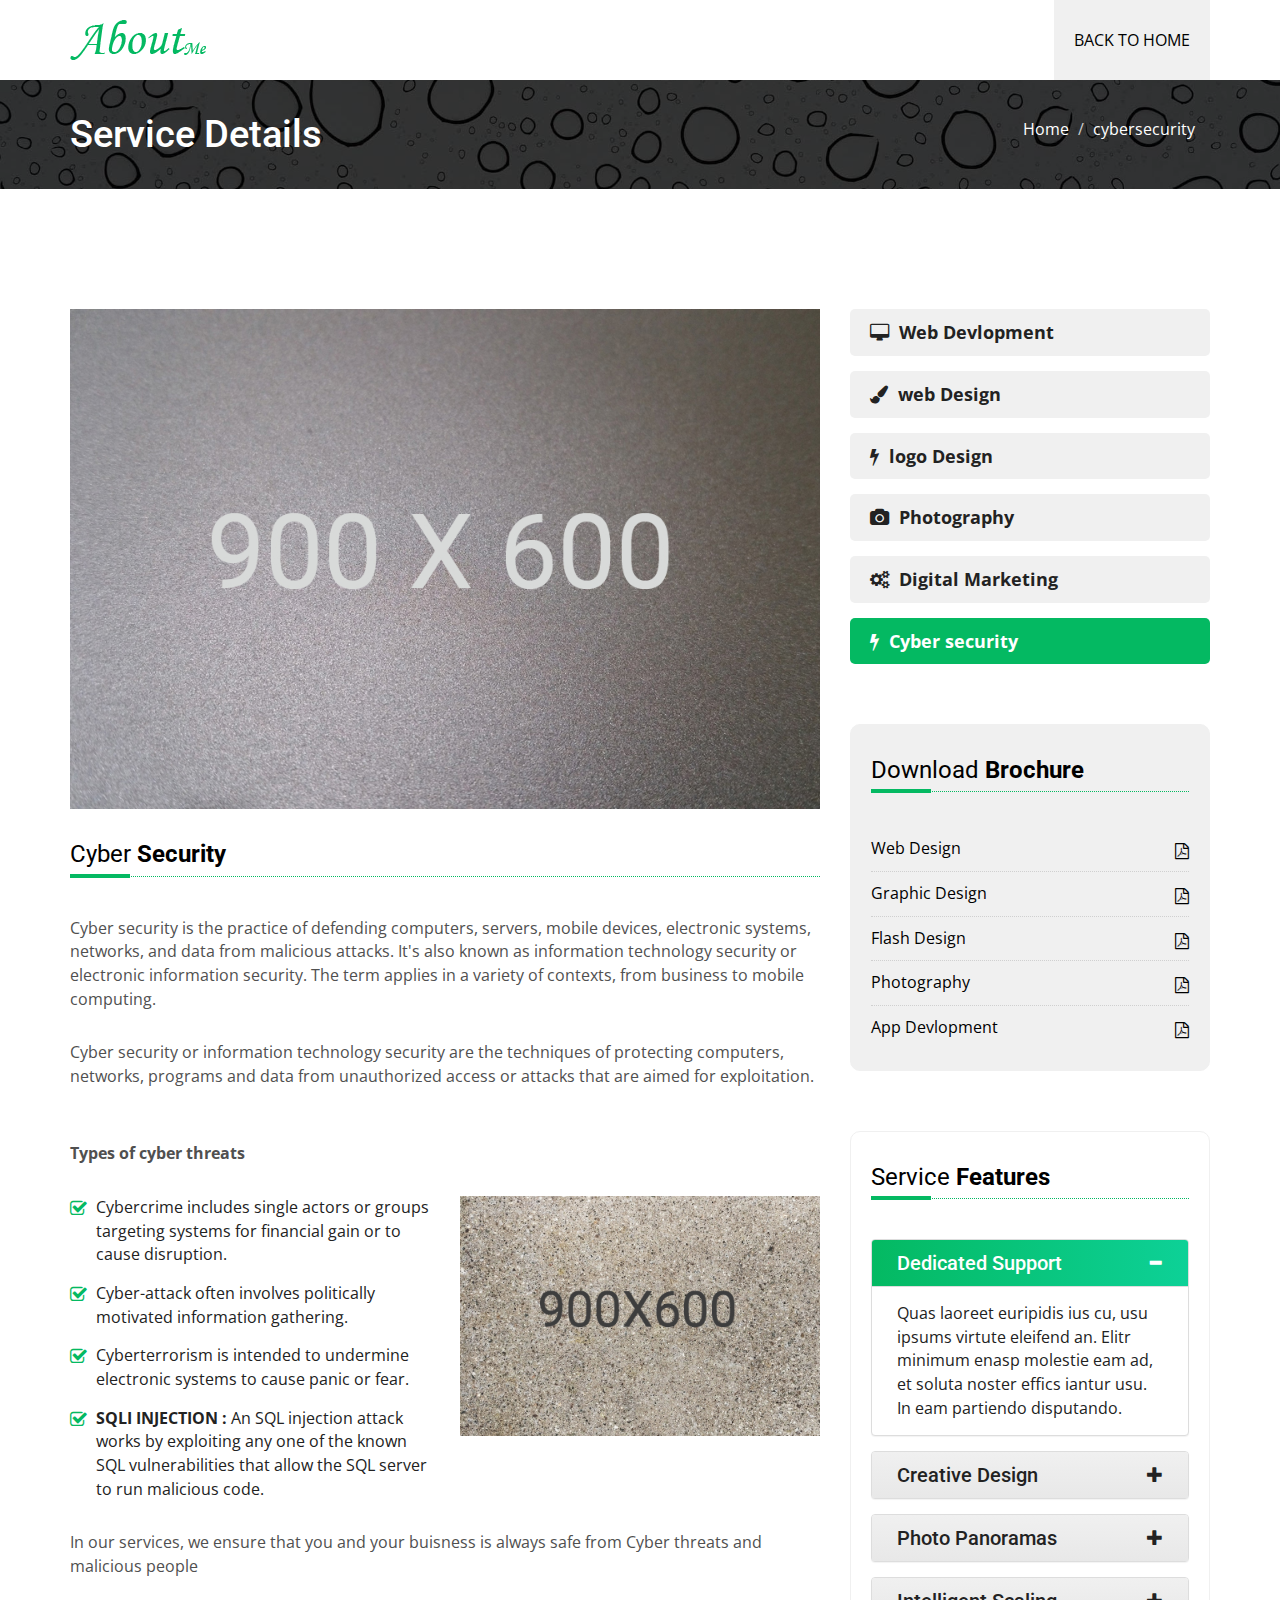
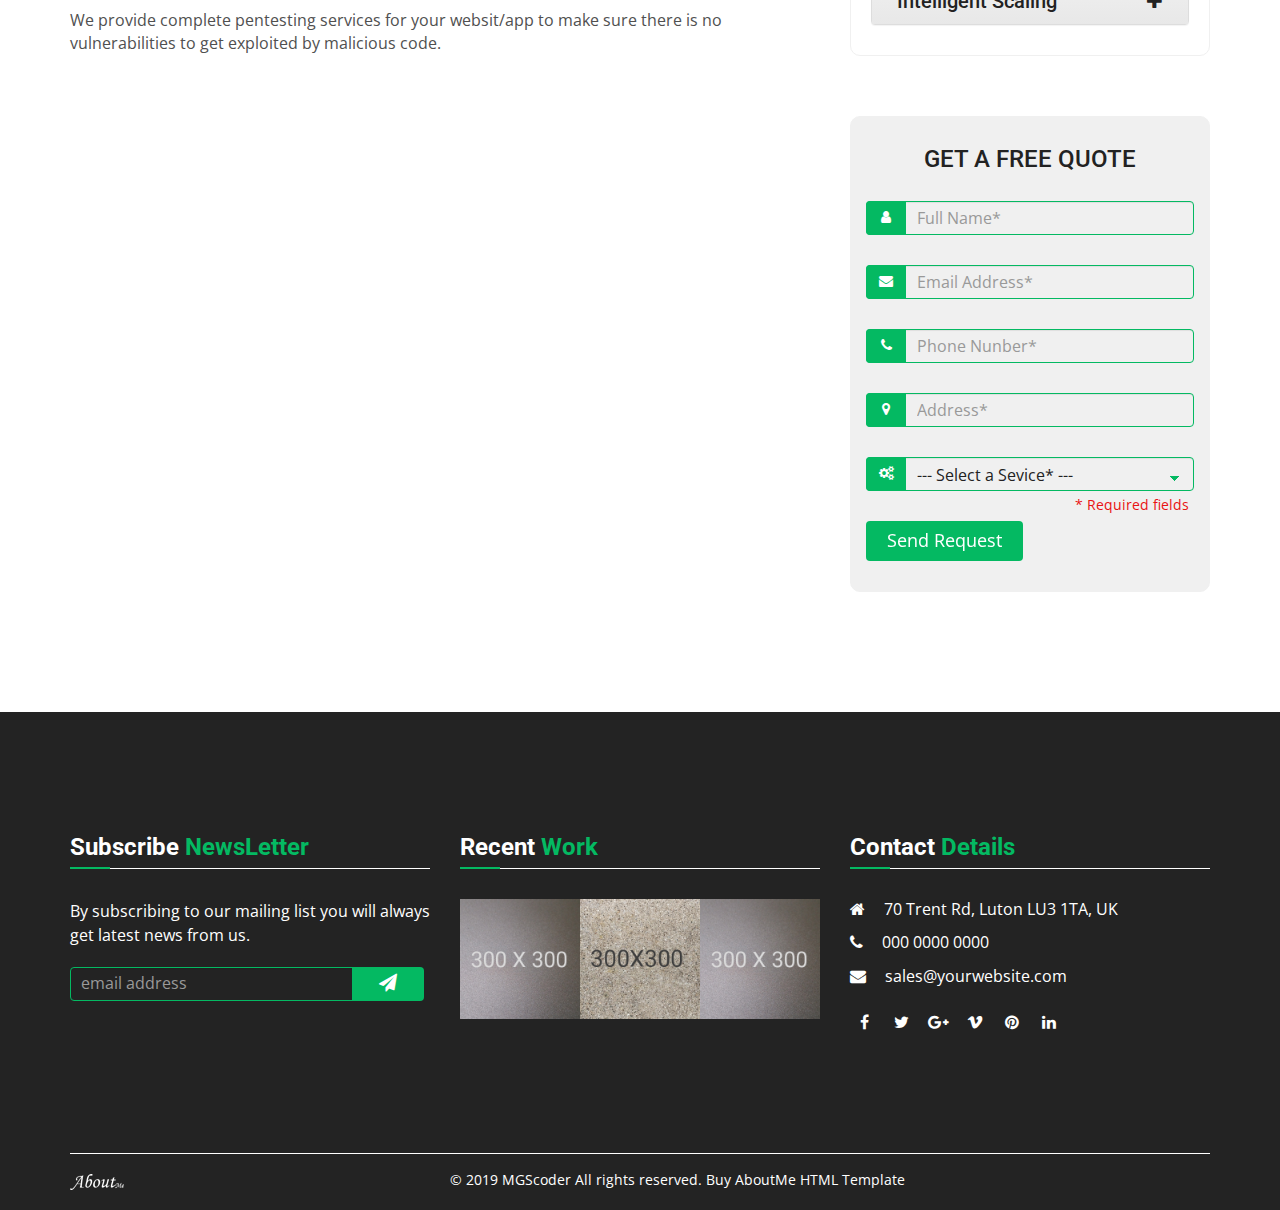
==== commit 20eed884: "trail 2" ====
--- a/cybersecurity.html
+++ b/cybersecurity.html
@@ -70,7 +70,7 @@
 				<div class="col-sm-6">
 					<ul class="breadcrumb">
 						<li><a href="index.html">Home</a></li>
-						<li class="active">Graphic Design</li>
+						<li class="active">cybersecurity</li>
 					</ul>
 				</div><!-- end col -->
 			</div><!-- end row -->
@@ -87,39 +87,41 @@
 						<img src="images/service/service-img1.jpg" alt="Graphic Design">
 					</div><!-- end post-image -->
 					<div class="title-box">
-						<h3 class="widget-title">Graphic <strong>Design</strong></h3>
+						<h3 class="widget-title">Cyber <strong>Security</strong></h3>
 					</div><!-- end title-box -->
 					<div class="service-content">
-						<p>A collection of textile samples lay spread out on the table - Samsa was a travelling salesman - and above it there hung a picture that he had recently cut out of an illustrated magazine and housed in a nice, gilded frame.</p>
-						<p>Cum oblique suscipit ut, duis intellegat ex duo. Vis ei omnis equidem, his in commodo intellegat, primis dictas iudicabit id cum. Quo ut posse postulant. Zril nostrud mediocritatem sit ad, his eruditi alienum te, omnesque atomorum argumentum ius ei.</p>
+						<p>Cyber security is the practice of defending computers, servers, mobile devices, electronic systems, networks, and data from malicious attacks. It's also known as information technology security or electronic information security. The term applies in a variety of contexts, from business to mobile computing.</p>
+						<p>Cyber security or information technology security are the techniques of protecting computers, networks, programs and data from unauthorized access or attacks that are aimed for exploitation.</p>
+						<br/> 
+						<p><strong> Types of cyber threats</strong></p>
 						<div class="row clearfix">
 							<div class="service-list col-sm-6 col-xs-12">
 								<ul class="list-unstyled">
-									<li>Has no control about the blind texts.</li>
-									<li>Phasellus scelerisque risus sed velit finibus pharetra.</li>
-									<li>Proin eget augue in quam ultricies tincidunt sodales gravida.</li>
-									<li>Pellentesque eget nibh sed mi suscipit convallis id in velit.</li>
-									<li>Phasellus scelerisque risus sed velit.</li>
+									<li>Cybercrime includes single actors or groups targeting systems for financial gain or to cause disruption.</li>
+									<li> Cyber-attack often involves politically motivated information gathering.</li>
+									<li> Cyberterrorism is intended to undermine electronic systems to cause panic or fear.</li>
+									<li> <b>SQLI INJECTION : </b> An SQL injection attack works by exploiting any one of the known SQL vulnerabilities that allow the SQL server to run malicious code. </li>
+							
 								</ul><!-- end list -->
 							</div><!-- end col and service-list -->
 							<div class="col-sm-6 col-xs-12">
 								<img src="images/service/service-img2.jpg" alt="">
 							</div><!-- end col -->
 						</div><!-- end row -->
-						<p>He lay on his armour-like back, and if he lifted his head a little he could see his brown belly, slightly domed and divided by arches into stiff sections. The bedding was hardly able to cover it and seemed ready to slide off any moment.</p>
-						<p>Cum oblique suscipit ut, duis intellegat ex duo. Vis ei omnis equidem, his in commodo intellegat, primis dictas iudicabit id cum. Quo ut posse postulant. Zril nostrud mediocritatem sit ad, his eruditi alienum te, omnesque atomorum argumentum ius ei.</p>
-						<p>A collection of textile samples lay spread out on the table - Samsa was a travelling salesman - and above it there hung a picture that he had recently cut out of an illustrated magazine and housed in a nice, gilded frame. It showed a lady fitted out with a fur hat and fur boa who sat upright, raising a heavy fur muff that covered the whole of her lower arm towards the viewer. Gregor then turned to look out the window at the dull weather.</p>
+						<p>In our services, we ensure that you and your buisness is always safe from Cyber threats and malicious people</p>
+						<p>We provide complete pentesting services for your websit/app to make sure there is no vulnerabilities to get exploited by malicious code.</p>
+						<p></p>
 					</div><!-- end service-content -->
 				</div><!-- end col-sm-8 -->
 				<aside class="col-sm-4">
 					<div class="service-list-menu">
 						<ul class="service-menu list-unstyled">
-							<li><a href="#"><i class="fa fa-desktop"></i>Web Design</a></li>
-							<li><a class="active" href="#"><i class="fa fa-paint-brush"></i>Graphic Design</a></li>
-							<li><a href="#"><i class="fa fa-flash"></i>Flash Design</a></li>
-							<li><a href="#"><i class="fa fa-camera"></i>Photography</a></li>
-							<li><a href="#"><i class="fa fa-cogs"></i>App Devlopment</a></li>
-							<li><a href="#"><i class="fa fa-umbrella"></i>Support</a></li>
+							<li><a href="webdevelopment.html"><i class="fa fa-desktop"></i>Web Devlopment</a></li>
+							<li><a  href="webdesign.html"><i class="fa fa-paint-brush"></i>web Design</a></li>
+							<li><a href="graphicdesign.html"><i class="fa fa-flash"></i>logo Design</a></li>
+							<li><a href="photography.html"><i class="fa fa-camera"></i>Photography</a></li>
+							<li><a  href="Digitalmarketing.html"><i class="fa fa-cogs"></i>Digital Marketing</a></li>
+							<li><a class="active" href="cybersecurity.html"><i class="fa fa-flash"></i>Cyber security</a></li>
 						</ul><!-- end service-menu -->
 					</div><!-- end service-list-menu -->
 					<div class="service-brochure">
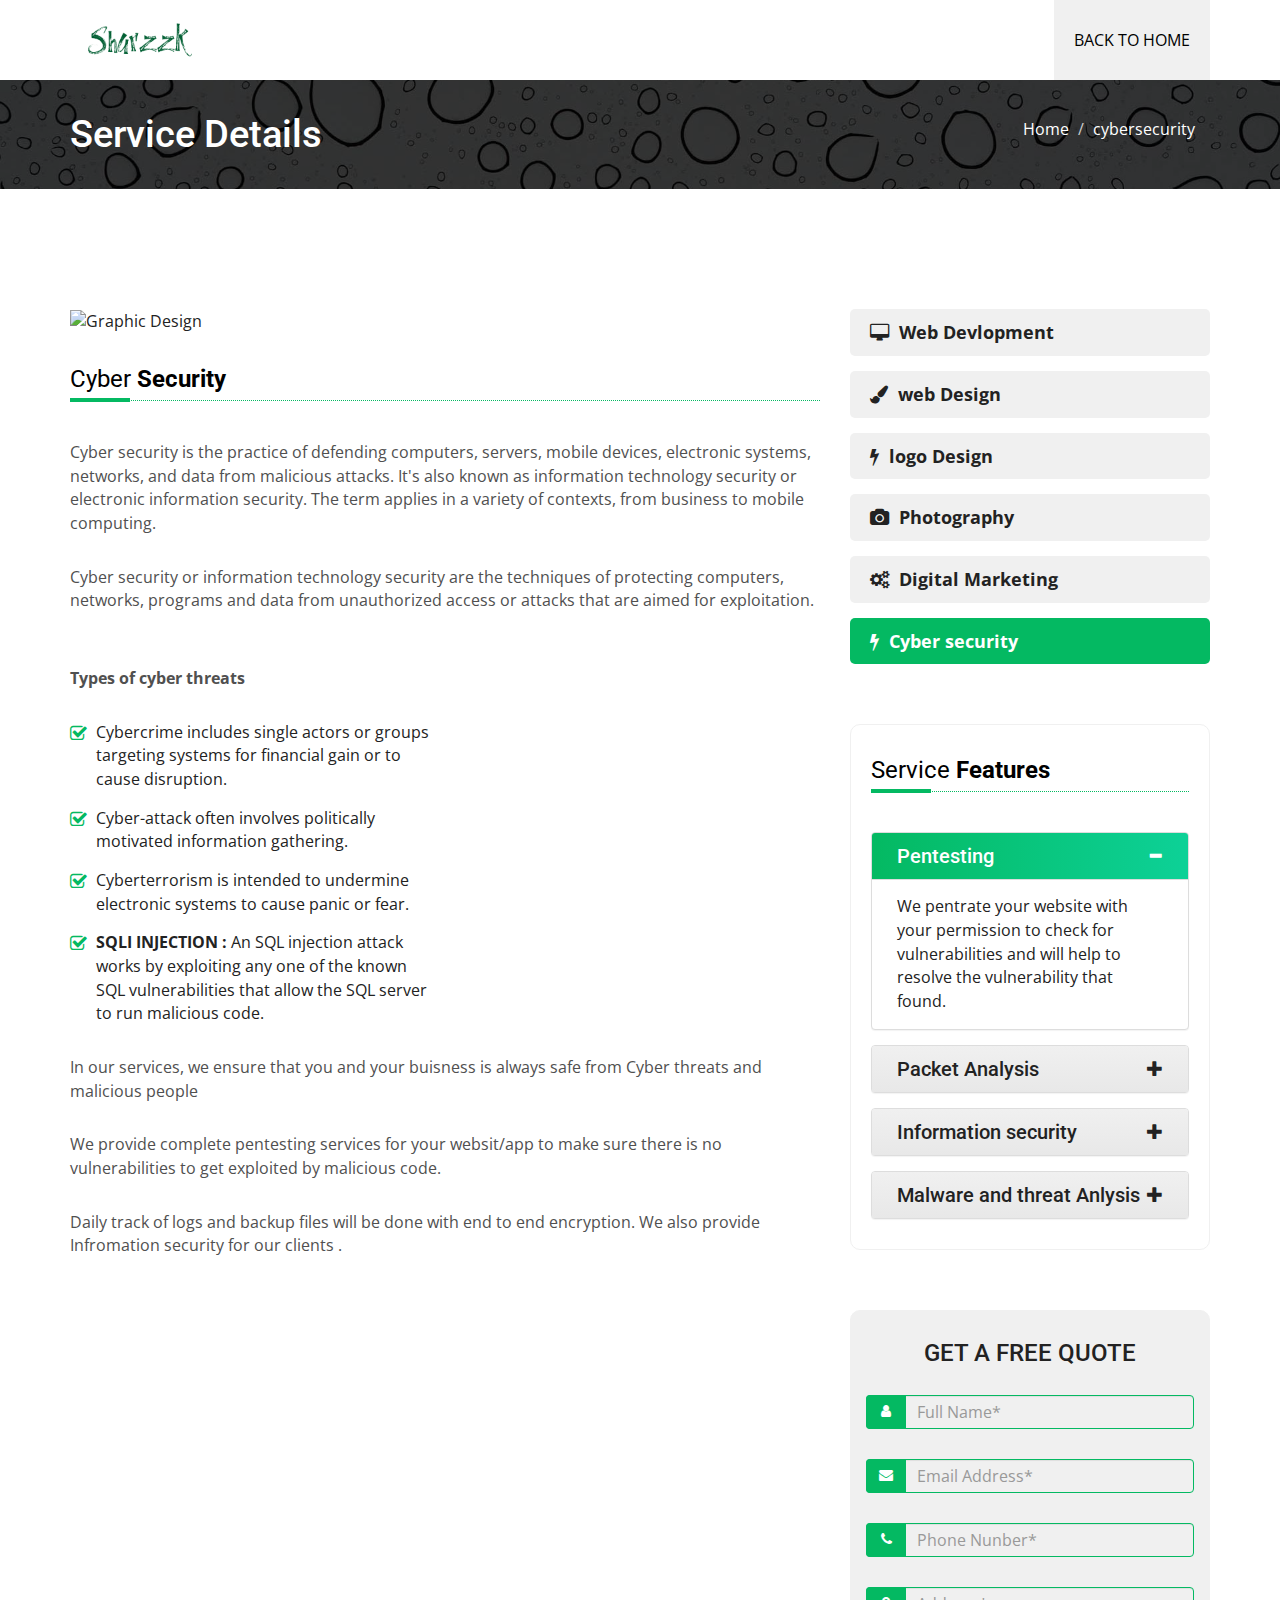
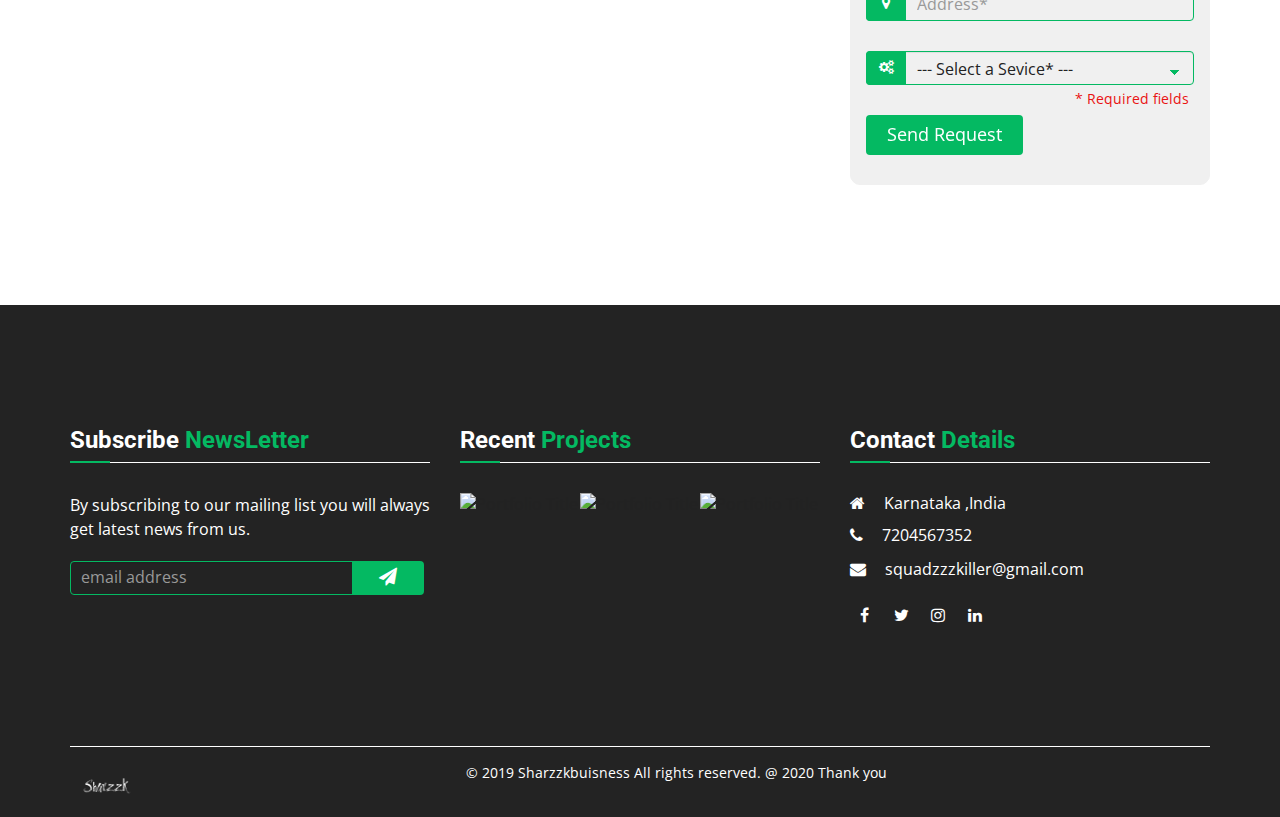
==== commit 35a3884b: "trail" ====
--- a/cybersecurity.html
+++ b/cybersecurity.html
@@ -84,7 +84,7 @@
 			<div class="row">
 				<div class="col-sm-8">
 					<div class="post-image">
-						<img src="images/service/service-img1.jpg" alt="Graphic Design">
+						<img src="images/service/security2.png" alt="Graphic Design">
 					</div><!-- end post-image -->
 					<div class="title-box">
 						<h3 class="widget-title">Cyber <strong>Security</strong></h3>
@@ -105,12 +105,12 @@
 								</ul><!-- end list -->
 							</div><!-- end col and service-list -->
 							<div class="col-sm-6 col-xs-12">
-								<img src="images/service/service-img2.jpg" alt="">
+								<img src="images/service/security1.png" alt="">
 							</div><!-- end col -->
 						</div><!-- end row -->
 						<p>In our services, we ensure that you and your buisness is always safe from Cyber threats and malicious people</p>
 						<p>We provide complete pentesting services for your websit/app to make sure there is no vulnerabilities to get exploited by malicious code.</p>
-						<p></p>
+						<p>Daily track of logs and backup files will be done with end to end encryption. We also provide Infromation security for our clients .</p>
 					</div><!-- end service-content -->
 				</div><!-- end col-sm-8 -->
 				<aside class="col-sm-4">
@@ -124,18 +124,7 @@
 							<li><a class="active" href="cybersecurity.html"><i class="fa fa-flash"></i>Cyber security</a></li>
 						</ul><!-- end service-menu -->
 					</div><!-- end service-list-menu -->
-					<div class="service-brochure">
-						<div class="title-box">
-							<h3 class="widget-title">Download <strong>Brochure</strong></h3>
-						</div><!-- end title-box -->
-						<ul class="brochure-menu list-unstyled">
-							<li><a href="#">Web Design<i class="fa fa-file-pdf-o"></i></a></li>
-							<li><a href="#">Graphic Design<i class="fa fa-file-pdf-o"></i></a></li>
-							<li><a href="#">Flash Design<i class="fa fa-file-pdf-o"></i></a></li>
-							<li><a href="#">Photography<i class="fa fa-file-pdf-o"></i></a></li>
-							<li><a href="#">App Devlopment<i class="fa fa-file-pdf-o"></i></a></li>
-						</ul><!-- end brochure-menu -->
-					</div><!-- end brochure-menu -->
+					
 					<div class="service-features">
 						<div class="title-box">
 							<h3 class="widget-title">Service <strong>Features</strong></h3>
@@ -145,13 +134,13 @@
 								<div class="panel-heading highlight" data-toggle="collapse" data-parent="#accordion" data-target="#collapseOne">
 									<h4 class="panel-title">
 										<a class="accordion-toggle">
-											Dedicated Support
+											Pentesting
 										</a><i class="indicator glyphicon glyphicon-minus  pull-right"></i>
 									</h4><!-- end panel-title -->
 								</div><!-- end panel-heading -->
 								<div id="collapseOne" class="panel-collapse collapse in">
 									<div class="panel-body">
-										Quas laoreet euripidis ius cu, usu ipsums virtute eleifend an. Elitr minimum enasp molestie eam ad, et soluta noster effics iantur usu. In eam partiendo disputando.
+										We pentrate your website with your permission to check for vulnerabilities and will help to resolve the vulnerability that found.
 									</div>
 								</div><!-- end panel-collapse -->
 							</div><!-- end panel -->
@@ -159,13 +148,13 @@
 								<div class="panel-heading" data-toggle="collapse" data-parent="#accordion" data-target="#collapseTwo">
 									<h4 class="panel-title">
 										<a class="accordion-toggle">
-											Creative Design
+											Packet Analysis
 										</a><i class="indicator glyphicon glyphicon-plus  pull-right"></i>
 									</h4><!-- end panel-title -->
 								</div><!-- end panel-heading -->
 								<div id="collapseTwo" class="panel-collapse collapse">
 									<div class="panel-body">
-										Quas laoreet euripidis ius cu, usu ipsums virtute eleifend an. Elitr minimum enasp molestie eam ad, et soluta noster effics iantur usu. In eam partiendo disputando.
+										we have an Expert Wire-Shark Analyst , through him we can help your buisness by keeping Spoofers away from your DNS.
 									</div>
 								</div><!-- end panel-collapse -->
 							</div><!-- end panel -->
@@ -173,13 +162,13 @@
 								<div class="panel-heading" data-toggle="collapse" data-parent="#accordion" data-target="#collapseThree">
 									<h4 class="panel-title">
 										<a class="accordion-toggle">
-											Photo Panoramas
+											Information security
 										</a><i class="indicator glyphicon glyphicon-plus pull-right"></i>
 									</h4><!-- end panel-title -->
 								</div><!-- end panel-heading -->
 								<div id="collapseThree" class="panel-collapse collapse">
 									<div class="panel-body">
-										Quas laoreet euripidis ius cu, usu ipsums virtute eleifend an. Elitr minimum enasp molestie eam ad, et soluta noster effics iantur usu. In eam partiendo disputando.
+										Information is an asset, We never let you to loose asset of your buisness into bad hands.
 									</div>
 								</div><!-- end panel-collapse -->
 							</div><!-- end panel -->
@@ -187,13 +176,13 @@
 								<div class="panel-heading" data-toggle="collapse" data-parent="#accordion" data-target="#collapseFour">
 									<h4 class="panel-title">
 										<a class="accordion-toggle">
-											Intelligent Scaling 
+											Malware and threat Anlysis
 										</a><i class="indicator glyphicon glyphicon-plus  pull-right"></i>
 									</h4><!-- end panel-title -->
 								</div><!-- end panel-heading -->
 								<div id="collapseFour" class="panel-collapse collapse">
 									<div class="panel-body">
-										Quas laoreet euripidis ius cu, usu ipsums virtute eleifend an. Elitr minimum enasp molestie eam ad, et soluta noster effics iantur usu. In eam partiendo disputando.
+									we analyze and keep track of each and every document and files that surf in and out of your website , to ensure your security is 100% still.	
 									</div>
 								</div><!-- end panel-collapse -->
 							</div><!-- end panel -->
@@ -254,7 +243,7 @@
 	<!-- start footer -->
 	<footer id="footer" class="footer">
 		<div class="container">
-			<div class="row">	
+			<div class="row">
 				<div class="footer-top clearfix">
 					<div class="col-sm-4">
 						<div class="columnbottom-margin subscribe-form-wrap">
@@ -263,7 +252,8 @@
 							<!-- start mailchimp form -->
 							<div class="mc-form-holder">
 								<form id="mc-form">
-									<input id="mc-email" class="form-control" placeholder="email address" name="EMAIL" type="email">
+									<input id="mc-email" class="form-control" placeholder="email address" name="EMAIL"
+										type="email">
 									<button class="btn" type="submit"><i class="fa fa-paper-plane"></i></button>
 									<label for="mc-email"></label>
 								</form>
@@ -273,54 +263,82 @@
 					</div><!-- end col -->
 					<div class="col-sm-4">
 						<div class="columnbottom-margin recent-work-wrap">
-							<h4 class="widget-title">Recent <span>Work</span></h4>
+							<h4 class="widget-title">Recent <span>Projects</span></h4>
 							<div class="latest-pfolio">
 								<div class="col-xs-4 no-space">
 									<div class="portfolio-wrapper">
-										<img src="images/portfolio/thumb/2.jpg" alt="Portfolio Title">
+										<img src="images/portfolio/thumb/website1.jpg" alt="Portfolio Title">
 										<div class="portfolio-overlay">
 											<div class="portfolio-overlay-inner">
 												<div class="portfolio-overlay-content">
 													<div class="portfolio-link">
-														<a title="Details" href="single-portfolio.html"><i class="fa fa-link"></i></a>
-														<a data-lightbox="recentwork" data-title="Image Preview" href="images/portfolio/2.jpg"><i class="fa fa-search-plus"></i></a>
-													</div><!--End portfolio-link -->
-												</div><!--End portfolio-overlay-content -->
-											</div><!--End portfolio-overlay-inner -->
-										</div><!--End portfolio-overlay -->
-									</div><!--End portfolio-wrapper -->
-								</div><!--End ./col- -->
+														<a title="Details" href="#"><i
+																class="fa fa-link"></i></a>
+														<a data-lightbox="recentwork" data-title="Image Preview"
+															href="images/portfolio/website1.jpg"><i
+																class="fa fa-search-plus"></i></a>
+													</div>
+													<!--End portfolio-link -->
+												</div>
+												<!--End portfolio-overlay-content -->
+											</div>
+											<!--End portfolio-overlay-inner -->
+										</div>
+										<!--End portfolio-overlay -->
+									</div>
+									<!--End portfolio-wrapper -->
+								</div>
+								<!--End ./col- -->
 								<div class="col-xs-4 no-space">
 									<div class="portfolio-wrapper">
-										<img src="images/portfolio/thumb/3.jpg" alt="Portfolio Title">
+										<img src="images/portfolio/thumb/website2.jpg" alt="Portfolio Title">
 										<div class="portfolio-overlay">
 											<div class="portfolio-overlay-inner">
 												<div class="portfolio-overlay-content">
 													<div class="portfolio-link">
-														<a title="Details" href="single-portfolio.html"><i class="fa fa-link"></i></a>
-														<a data-lightbox="recentwork" data-title="Image Preview" href="images/portfolio/3.jpg"><i class="fa fa-search-plus"></i></a>
-													</div><!--End portfolio-link -->
-												</div><!--End portfolio-overlay-content -->
-											</div><!--End portfolio-overlay-inner -->
-										</div><!--End portfolio-overlay -->
-									</div><!--End portfolio-wrapper -->
-								</div><!--End ./col- -->
+														<a title="Details" href="#"><i
+																class="fa fa-link"></i></a>
+														<a data-lightbox="recentwork" data-title="Image Preview"
+															href="images/portfolio/website2.jpg"><i
+																class="fa fa-search-plus"></i></a>
+													</div>
+													<!--End portfolio-link -->
+												</div>
+												<!--End portfolio-overlay-content -->
+											</div>
+											<!--End portfolio-overlay-inner -->
+										</div>
+										<!--End portfolio-overlay -->
+									</div>
+									<!--End portfolio-wrapper -->
+								</div>
+								<!--End ./col- -->
 								<div class="col-xs-4 no-space">
 									<div class="portfolio-wrapper">
-										<img src="images/portfolio/thumb/4.jpg" alt="Portfolio Title">
+										<img src="images/portfolio/thumb/logo2.jpg" alt="Portfolio Title">
 										<div class="portfolio-overlay">
 											<div class="portfolio-overlay-inner">
 												<div class="portfolio-overlay-content">
 													<div class="portfolio-link">
-														<a title="Details" href="single-portfolio.html"><i class="fa fa-link"></i></a>
-														<a data-lightbox="recentwork" data-title="Image Preview" href="images/portfolio/4.jpg"><i class="fa fa-search-plus"></i></a>
-													</div><!--End portfolio-link -->
-												</div><!--End portfolio-overlay-content -->
-											</div><!--End portfolio-overlay-inner -->
-										</div><!--End portfolio-overlay -->
-									</div><!--End portfolio-wrapper -->
-								</div><!--End ./col- -->
-							</div><!--End latest-portfolio -->   
+														<a title="Details" href="#"><i
+																class="fa fa-link"></i></a>
+														<a data-lightbox="recentwork" data-title="Image Preview"
+															href="images/portfolio/logo.png"><i
+																class="fa fa-search-plus"></i></a>
+													</div>
+													<!--End portfolio-link -->
+												</div>
+												<!--End portfolio-overlay-content -->
+											</div>
+											<!--End portfolio-overlay-inner -->
+										</div>
+										<!--End portfolio-overlay -->
+									</div>
+									<!--End portfolio-wrapper -->
+								</div>
+								<!--End ./col- -->
+							</div>
+							<!--End latest-portfolio -->
 							<div class="clearfix"></div>
 						</div><!-- end recent-work-wrap -->
 					</div><!-- end col -->
@@ -328,44 +346,33 @@
 						<div class="columnbottom-margin contact-info-wrap">
 							<h4 class="widget-title">Contact <span>Details</span></h4>
 							<ul class="contact-info list-unstyled">
-								<li><i class="fa fa-home"></i> 70 Trent Rd, Luton LU3 1TA, UK</li>
-								<li><i class="fa fa-phone"></i> <a href="tel:000-0000-0000">000 0000 0000</a></li>
-								<li><i class="fa fa-envelope"></i> <a href="mailto:sales@yourwebsite.com">sales@yourwebsite.com</a></li>
+								<li><i class="fa fa-home"></i> Karnataka ,India</li>
+								<li><i class="fa fa-phone"></i> <a href="wa.me/917204567352">7204567352</a></li>
+								<li><i class="fa fa-envelope"></i> <a
+										href="mailto:squadzzzkiller@gmail.com">squadzzzkiller@gmail.com</a></li>
 							</ul><!-- end contact-info  -->
-							
+
 							<ul class="list-inline list-social clearfix">
 								<li>
-									<a href="#" class="social-icon social-icon-small social-icon-facebook">
+									<a href="https://www.facebook.com/sharanakingtiger/" class="social-icon social-icon-small social-icon-facebook">
 										<i class="fa fa-facebook"></i>
 										<i class="fa fa-facebook"></i>
 									</a>
 								</li>
 								<li>
-									<a href="#" class="social-icon social-icon-small social-icon-twitter">
+									<a href="https://twitter.com/anon_sharzzk" class="social-icon social-icon-small social-icon-twitter">
 										<i class="fa fa-twitter"></i>
 										<i class="fa fa-twitter"></i>
 									</a>
 								</li>
 								<li>
-									<a href="#" class="social-icon social-icon-small social-icon-gplus">
-										<i class="fa fa-google-plus"></i>
-										<i class="fa fa-google-plus"></i>
+									<a href="https://www.instagram.com/anon_sharzzk" class="social-icon social-icon-small social-icon-instagram">
+										<i class="fa fa-instagram"></i>
+										<i class="fa fa-instagram"></i>
 									</a>
 								</li>
 								<li>
-									<a href="#" class="social-icon social-icon-small social-icon-vimeo">
-										<i class="fa fa-vimeo"></i>
-										<i class="fa fa-vimeo"></i>
-									</a>
-								</li>
-								<li>
-									<a href="#" class="social-icon social-icon-small social-icon-pinterest">
-										<i class="fa fa-pinterest"></i>
-										<i class="fa fa-pinterest"></i>
-									</a>
-								</li>
-								<li>
-									<a href="#" class="social-icon social-icon-small social-icon-linkedin">
+									<a href="https://www.linkedin.com/in/anonsharan" class="social-icon social-icon-small social-icon-linkedin">
 										<i class="fa fa-linkedin"></i>
 										<i class="fa fa-linkedin"></i>
 									</a>
@@ -373,16 +380,20 @@
 							</ul><!-- end list-social -->
 						</div><!-- end contact-info-wrap -->
 					</div><!-- end col -->
-				</div><!-- end footer-top  --> 
-			</div><!-- end row --> 
+				</div><!-- end footer-top  -->
+			</div><!-- end row -->
 			<hr>
-			<div class="row">					
+			<div class="row">
 				<div class="col-sm-12">
-					<a href="#" class="footer-logo-link"><img class="footer-logo" src="images/footer-logo.png" alt="Steve"></a>
-					<p class="text-center copyright">&copy; 2019 <a href="https://1.envato.market/kPy00" class="footer-site-link">MGScoder</a> All rights reserved. <a href="https://1.envato.market/7B3dY" class="footer-site-link">Buy AboutMe HTML Template</a></p>
-				</div><!-- end col --> 
-			</div><!-- end row --> 
-		</div><!-- end container --> 
+					<a href="#" class="footer-logo-link"><img class="footer-logo" src="images/footer-logo.png"
+							alt="Steve"></a>
+					<p class="text-center copyright">&copy; 2019 <a href="index.html"
+							class="footer-site-link">Sharzzkbuisness</a> All rights reserved. <a
+							href="index.html" class="footer-site-link">@ 2020 Thank you</a>
+					</p>
+				</div><!-- end col -->
+			</div><!-- end row -->
+		</div><!-- end container -->
 	</footer>
 	<!-- end footer -->
 	
--- a/css/style.css
+++ b/css/style.css
@@ -3242,9 +3242,10 @@
 }
 .footer-logo {
     float: left;
-    height: 16px;
-    margin: 5px 20px 0 0;
+    height: 45px;
+    margin-bottom: 10px;
     width: auto;
+    align-self: center;
 }
 .footer .copyright {
     font-size: 14px;
